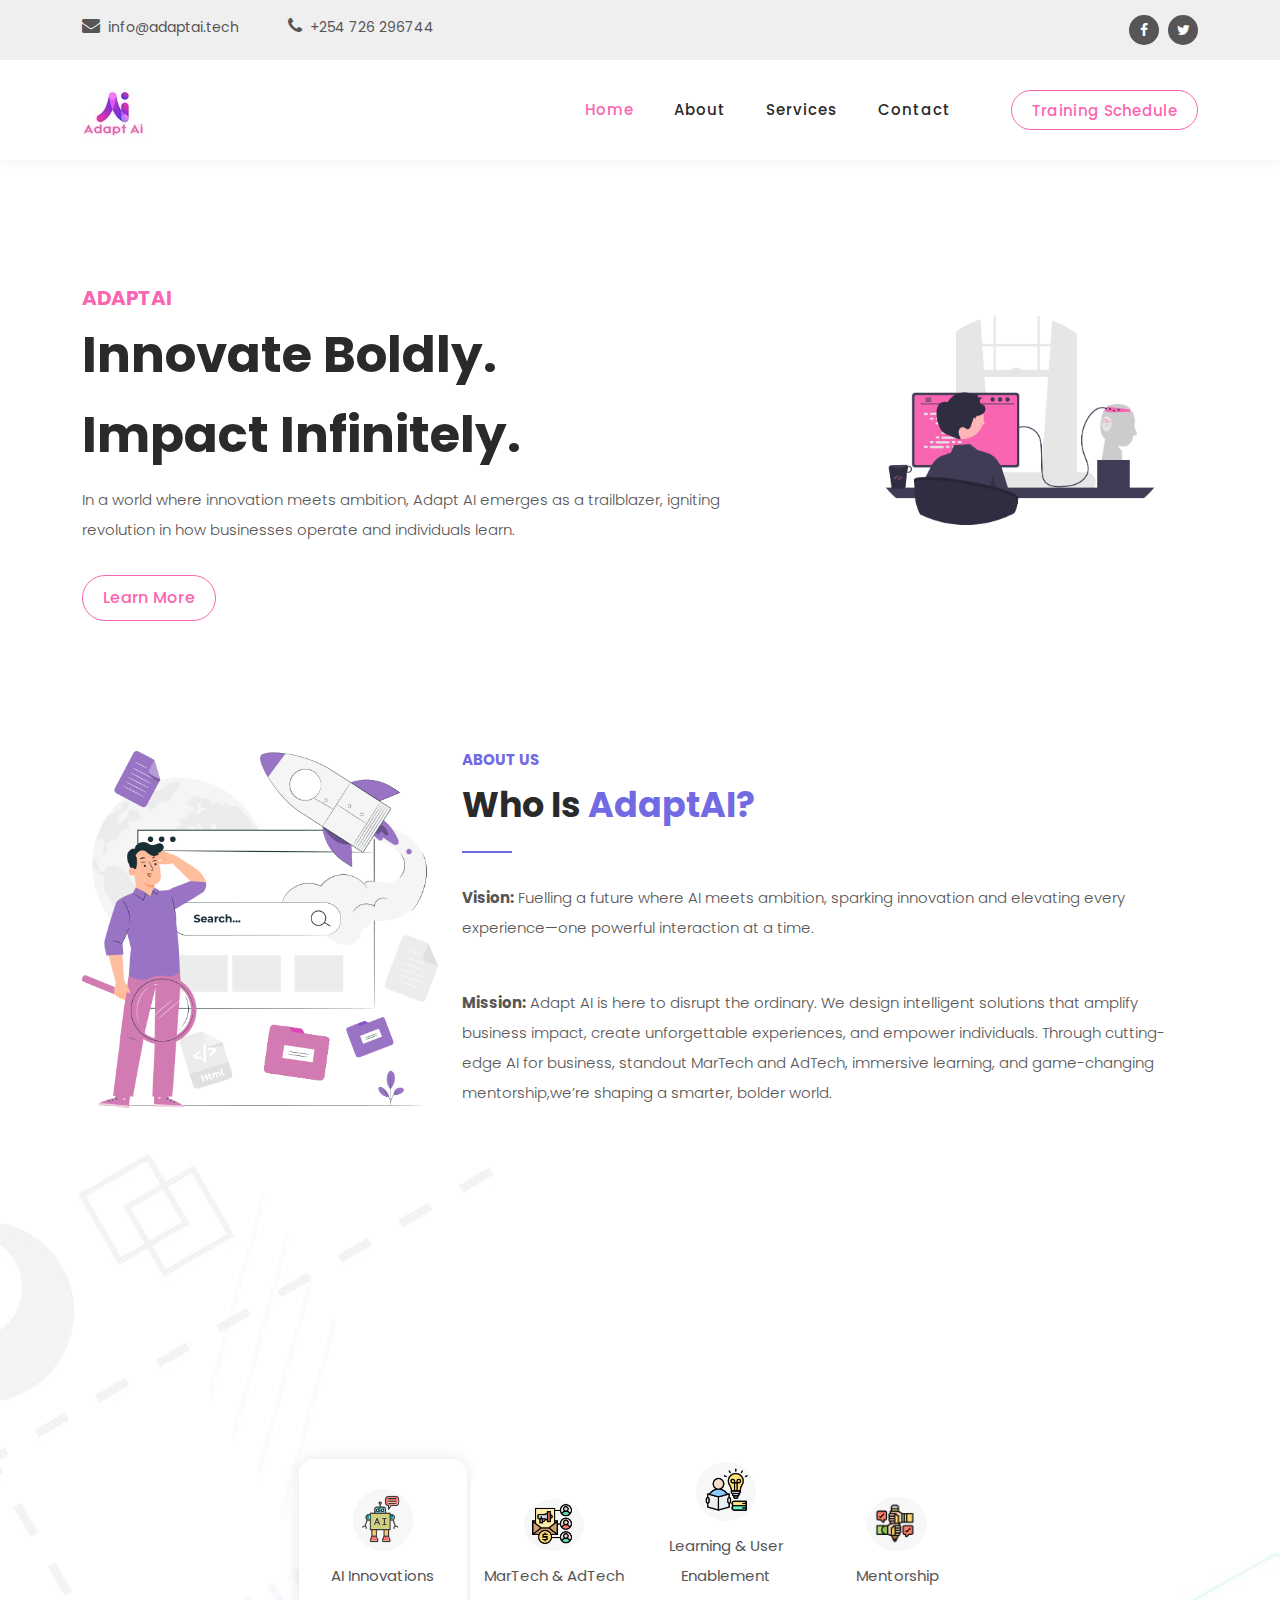
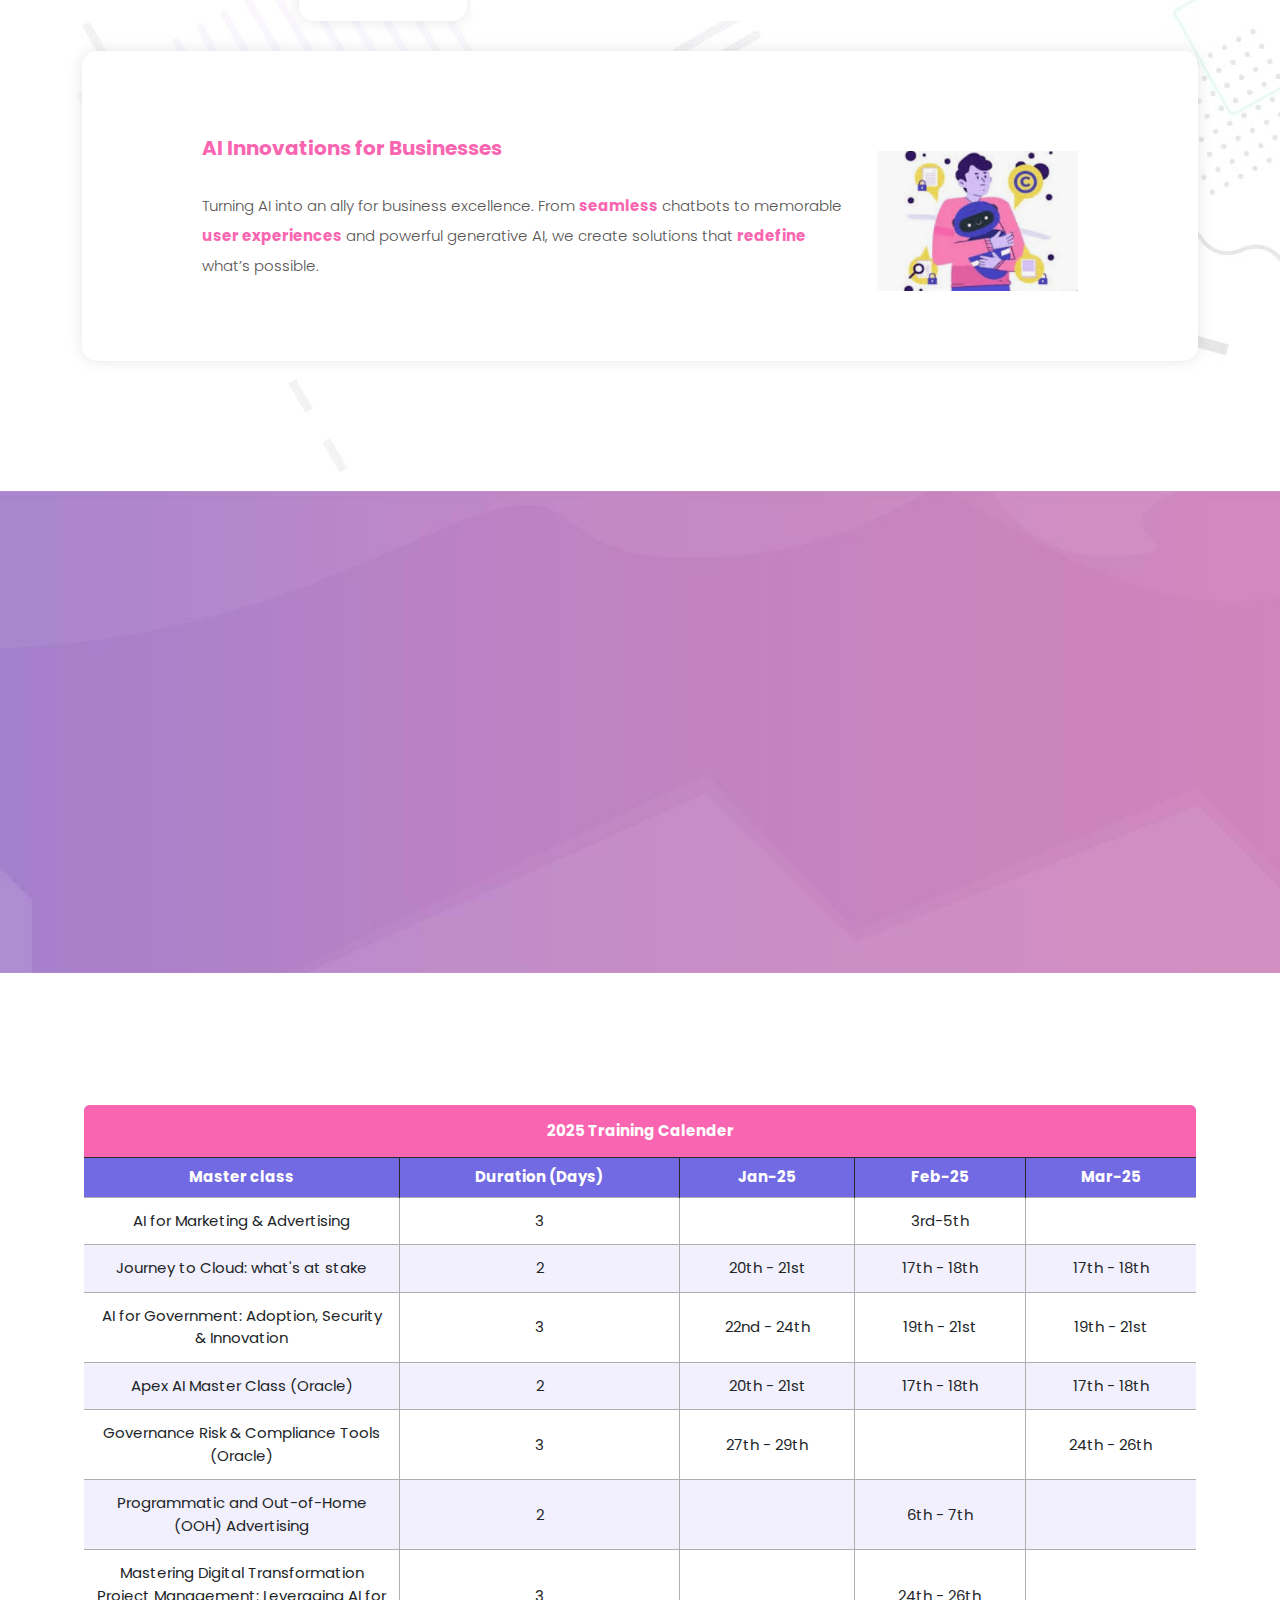
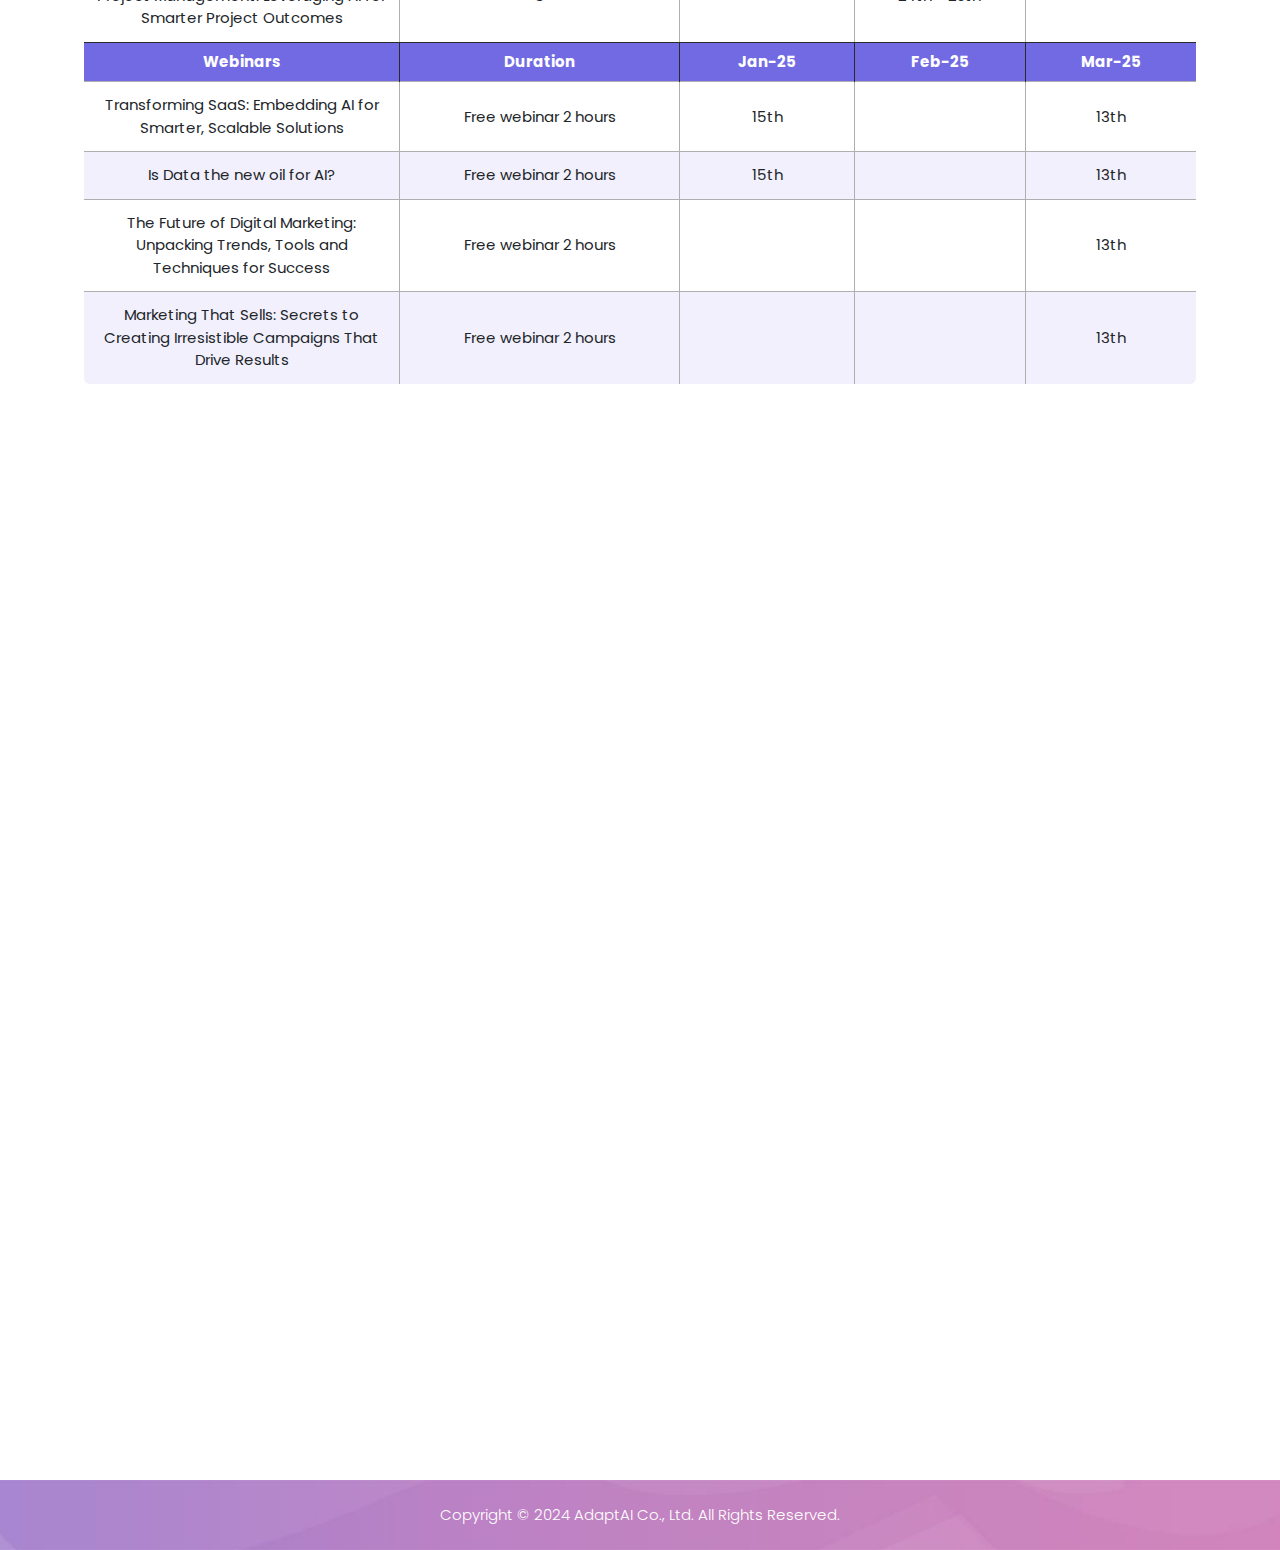
==== index.html @ 8a5c8657 "Update website elements" ====
<!DOCTYPE html>
<html lang="en">

  <head>

    <meta charset="UTF-8">
    <meta name="viewport" content="width=device-width, initial-scale=1, shrink-to-fit=no">
    <meta name="description" content="">
    <meta name="author" content="">
    <link rel="preconnect" href="https://fonts.googleapis.com">
    <link rel="preconnect" href="https://fonts.gstatic.com" crossorigin>
    <link href="https://fonts.googleapis.com/css2?family=Poppins:wght@100;200;300;400;500;600;700;800;900&display=swap" rel="stylesheet">

    <title>Adapt AI</title>

    <!-- Bootstrap core CSS -->
    <link href="vendor/bootstrap/css/bootstrap.min.css" rel="stylesheet">


    <!-- Additional CSS Files -->
    <link rel="stylesheet" href="assets/css/fontawesome.css">
    <link rel="stylesheet" href="assets/css/templatemo-digimedia-v1.css">
    <link rel="stylesheet" href="assets/css/animated.css">
    <link rel="stylesheet" href="assets/css/owl.css">
<!--

TemplateMo 568 DigiMedia

https://templatemo.com/tm-568-digimedia

-->
  </head>

<body>

  <!-- ***** Preloader Start ***** -->
  <div id="js-preloader" class="js-preloader">
    <div class="preloader-inner">
      <span class="dot"></span>
      <div class="dots">
        <span></span>
        <span></span>
        <span></span>
      </div>
    </div>
  </div>
  <!-- ***** Preloader End ***** -->

  <!-- Pre-header Starts -->
  <div class="pre-header">
    <div class="container">
      <div class="row">
        <div class="col-lg-8 col-sm-8 col-7">
          <ul class="info">
            <li><a href="#"><i class="fa fa-envelope"></i>info@adaptai.tech</a></li>
            <li><a href="#"><i class="fa fa-phone"></i>+254 726 296744</a></li>
          </ul>
        </div>
        <div class="col-lg-4 col-sm-4 col-5">
          <ul class="social-media">
            <li><a href="#"><i class="fa fa-facebook"></i></a></li>
            <li><a href="#"><i class="fa fa-twitter"></i></a></li>
          </ul>
        </div>
      </div>
    </div>
  </div>
  <!-- Pre-header End -->

  <!-- ***** Header Area Start ***** -->
  <header class="header-area header-sticky wow slideInDown" data-wow-duration="0.75s" data-wow-delay="0s">
    <div class="container">
      <div class="row">
        <div class="col-12">
          <nav class="main-nav">
            <!-- ***** Logo Start ***** -->
            <a href="index.html" class="logo">
              <img src="assets/images/AdaptAILogo.png" alt="" class="">
            </a>
            <!-- ***** Logo End ***** -->
            <!-- ***** Menu Start ***** -->
            <ul class="nav">
              <li class="scroll-to-section"><a href="#top" class="active">Home</a></li>
              <li class="scroll-to-section"><a href="#about">About</a></li>
              <li class="scroll-to-section"><a href="#services">Services</a></li>
              <li class="scroll-to-section"><a href="#contact">Contact</a></li> 
              <li class="scroll-to-section"><div class="border-first-button"><a href="#schedule">Training Schedule</a></div></li> 
            </ul>        
            <a class='menu-trigger'>
                <span>Menu</span>
            </a>
            <!-- ***** Menu End ***** -->
          </nav>
        </div>
      </div>
    </div>
  </header>
  <!-- ***** Header Area End ***** -->

  <div class="main-banner wow fadeIn" id="top" data-wow-duration="1s" data-wow-delay="0.5s">
    <div class="container">
      <div class="row">
        <div class="col-lg-12">
          <div class="row">
            <div class="col-lg-8 align-self-center">
              <div class="left-content show-up header-text wow fadeInLeft" data-wow-duration="1s" data-wow-delay="1s">
                <div class="row">
                  <div class="col-lg-12">
                    <h6>AdaptAI</h6>
                    <h2>Innovate Boldly.</h2>
                    <h2>Impact Infinitely.</h2>
                    <p class="">In a world where innovation meets ambition, Adapt AI emerges as a trailblazer, igniting revolution in how businesses operate and individuals learn.</p>
                  </div>
                  <div class="col-lg-12">
                    <div class="border-first-button scroll-to-section">
                      <a href="#about">Learn More</a>
                    </div>
                  </div>
                </div>
              </div>
            </div>
            <div class="col-lg-4">
              <div class="right-image wow fadeInRight" data-wow-duration="1s" data-wow-delay="0.5s">
                <img src="assets/images/undraw_Firmware_re_fgdy.png" alt="">
              </div>
            </div>
          </div>
        </div>
      </div>
    </div>
  </div>

  <div id="about" class="about section">
    <div class="container">
      <div class="row">
        <div class="col-lg-12">
          <div class="row">
            <div class="col-lg-4">
              <div class="about-left-image  wow fadeInLeft" data-wow-duration="1s" data-wow-delay="0.5s">
                <img src="assets/images/about-dec.png" alt="">
              </div>
            </div>
            <div class="col-lg-8 align-self-center  wow fadeInRight" data-wow-duration="1s" data-wow-delay="0.5s">
              <div class="about-right-content">
                <div class="section-heading">
                  <h6>About Us</h6>
                  <h4>Who is <em>AdaptAI?</em></h4>
                  <div class="line-dec"></div>
                </div>
                <p><span class="fw-bold">Vision:</span> Fuelling a future where AI meets ambition, sparking innovation and elevating every experience—one powerful interaction at a time.</p>
                <p><span class="fw-bold">Mission:</span> Adapt AI is here to disrupt the ordinary. We design intelligent solutions that amplify business
                  impact, create unforgettable experiences, and empower individuals. Through cutting-edge AI for
                  business, standout MarTech and AdTech, immersive learning, and game-changing mentorship,we’re shaping a smarter, bolder world.</p>
                  <!--
                  <div class="row">
                    <div class="col-lg-4 col-sm-4">
                      <div class="skill-item first-skill-item wow fadeIn" data-wow-duration="1s" data-wow-delay="0s">
                        <div class="progress" data-percentage="90">
                          <span class="progress-left">
                            <span class="progress-bar"></span>
                          </span>
                          <span class="progress-right">
                            <span class="progress-bar"></span>
                          </span>
                          <div class="progress-value">
                            <div>
                              90%<br>
                              <span>Coding</span>
                            </div>
                          </div>
                        </div>
                      </div>
                    </div>
                    <div class="col-lg-4 col-sm-4">
                      <div class="skill-item second-skill-item wow fadeIn" data-wow-duration="1s" data-wow-delay="0s">
                        <div class="progress" data-percentage="80">
                          <span class="progress-left">
                            <span class="progress-bar"></span>
                          </span>
                          <span class="progress-right">
                            <span class="progress-bar"></span>
                          </span>
                          <div class="progress-value">
                            <div>
                              80%<br>
                              <span>Photoshop</span>
                            </div>
                          </div>
                        </div>
                      </div>
                    </div>
                    <div class="col-lg-4 col-sm-4">
                      <div class="skill-item third-skill-item wow fadeIn" data-wow-duration="1s" data-wow-delay="0s">
                        <div class="progress" data-percentage="80">
                          <span class="progress-left">
                            <span class="progress-bar"></span>
                          </span>
                          <span class="progress-right">
                            <span class="progress-bar"></span>
                          </span>
                          <div class="progress-value">
                            <div>
                              80%<br>
                              <span>Animation</span>
                            </div>
                          </div>
                        </div>
                      </div>
                    </div>
                  </div> 
                  -->
              </div>
            </div>
          </div>
        </div>
      </div>
    </div>
  </div>

  <div id="services" class="services section">
    <div class="container">
      <div class="row">
        <div class="col-lg-12">
          <div class="section-heading  wow fadeInDown" data-wow-duration="1s" data-wow-delay="0.5s">
            <!--<h6>What we do</h6> -->
            <h4>What we <em>Do</em></h4>
            <div class="line-dec"></div>
          </div>
        </div>
        <div class="col-lg-12">
          <div class="naccs">
            <div class="grid">
              <div class="row">
                <div class="col-lg-12">
                  <div id="service-icons" class="menu">
                    <div class="first-thumb active">
                      <div class="thumb">
                        <span class="icon"><img src="assets/images/AI Icon.png" alt=""></span>
                        <p><b>AI Innovations</b></p>
                      </div>
                    </div>
                    <div>
                      <div class="thumb">                 
                        <span class="icon"><img src="assets/images/martech icon.png" alt=""></span>
                        <p><b>MarTech &amp; AdTech</b></p>
                      </div>
                    </div>
                    <div>
                      <div class="thumb">                 
                        <span class="icon"><img src="assets/images/learning icon.png" alt=""></span>
                        <p><b>Learning &amp; User Enablement</b></p>
                      </div>
                    </div>
                    <div>
                      <div class="thumb">                 
                        <span class="icon"><img src="assets/images/mentorship icon.png" alt=""></span>
                        <p><b>Mentorship</b></p>
                      </div>
                    </div>
                  </div>
                </div> 
                <div class="col-lg-12">
                  <ul class="nacc">
                    <li class="active">
                      <div>
                        <div class="thumb">
                          <div class="row">
                            <div class="col-lg-9 align-self-center">
                              <div class="left-text">
                                <h4>AI Innovations for Businesses</h4>
                                <p>Turning AI into an ally for business excellence. From <span class="keywords">seamless</span> chatbots to memorable
                                  <span class="keywords">user experiences</span> and powerful generative AI, we create solutions that <span class="keywords">redefine</span> what’s
                                  possible.</p>
                              </div>
                            </div>
                            <div class="col-lg-3 align-self-center">
                              <div class="right-image">
                                <img src="assets/images/AI.png" alt="">
                              </div>
                            </div>
                          </div>
                        </div>
                      </div>
                    </li>
                    <li>
                      <div>
                        <div class="thumb">
                          <div class="row">
                            <div class="col-lg-9 align-self-center">
                              <div class="left-text">
                                <h4>MarTech &amp; AdTech</h4>
                                <p>Drive engagement with tech-forward strategies that <span class="keywords">connect</span>, <span class="keywords">captivate</span>, and <span class="keywords">convert</span>.
                                  MarTech and AdTech solutions designed to make every dollar work harder and every
                                  impression last longer.</p>
                              </div>
                            </div>
                            <div class="col-lg-3 align-self-center">
                              <div class="right-image">
                                <img src="assets/images/martech.jpg" alt="">
                              </div>
                            </div>
                          </div>
                        </div>
                      </div>
                    </li>
                    <li>
                      <div>
                        <div class="thumb">
                          <div class="row">
                            <div class="col-lg-9 align-self-center">
                              <div class="left-text">
                                <h4>Learning &amp; User Enablement</h4>
                                <p>Where learning meets <span class="keywords">impact</span>. Through engaging simulations, <span class="keywords">interactive</span> gaming, and
                                  hands-on workshops, we turn knowledge into <span class="keywords">action</span> and learners into leaders.</p>
                              </div>
                            </div>
                            <div class="col-lg-3 align-self-center">
                              <div class="right-image">
                                <img src="assets/images/services-image-03.jpg" alt="">
                              </div>
                            </div>
                          </div>
                        </div>
                      </div>
                    </li>
                    <li>
                      <div>
                        <div class="thumb">
                          <div class="row">
                            <div class="col-lg-9 align-self-center">
                              <div class="left-text">
                                <h4>Mentorship</h4>
                                <p>Fueling the next generation of <span class="keywords">innovators</span> through mentorship. We open doors, offer
                                  guidance, and <span class="keywords">inspire</span> the minds that will shape the <span class="keywords">future</span>.</p>
                              </div>
                            </div>
                            <div class="col-lg-3 align-self-center">
                              <div class="right-image">
                                <img src="assets/images/mentorship.png" alt="">
                              </div>
                            </div>
                          </div>
                        </div>
                      </div>
                    </li>
                  </ul>
                </div>          
              </div>
            </div>
          </div>
        </div>
      </div>
    </div>
  </div>

  <div id="free-quote" class="free-quote">
    <div class="container">
      <div class="row">
        <div class="col-lg-4 offset-lg-4">
          <div class="section-heading  wow fadeIn" data-wow-duration="1s" data-wow-delay="0.3s">
            <h6>Get Your Quote</h6>
            <h4>Grow With Us Now</h4>
            <div class="line-dec"></div>
          </div>
        </div>
        <div class="col-lg-8 offset-lg-2  wow fadeIn" data-wow-duration="1s" data-wow-delay="0.8s">
          <form id="search" action="https://formsubmit.co/info@adaptai.tech" method="post">
            <div class="row">
              <div class="col-lg-8 col-sm-8">
                <fieldset>
                  <input type="address" name="address" class="email" placeholder="Email Address..." autocomplete="on" required>
                </fieldset>
              </div>
              <div class="col-lg-4 col-sm-4">
                <fieldset>
                  <button type="submit" class="main-button">Get Quote Now</button>
                </fieldset>
              </div>
              <div>
                <input type="hidden" name="subject" value="REQUESTING FOR QUOTE">
              </div>
            </div>
          </form>
        </div>
      </div>
    </div>
  </div>

  <div id="schedule" class="container table-responsive">
    <table class="table table-bordered training-calendar">
        <thead>
            <tr>
                <th colspan="6">2025 Training Calender</th>
            </tr>
            <tr>
                <th>Master class</th>
                <th>Duration (Days)</th>
                <th>Jan-25</th>
                <th>Feb-25</th>
                <th>Mar-25</th>
            </tr>
        </thead>
        <tbody>
            <tr>
                <td>AI for Marketing & Advertising</td>
                <td>3</td>
                <td></td>
                <td>3rd-5th</td>
                <td></td>
            </tr>
            <tr>
                <td>Journey to Cloud: what's at stake</td>
                <td>2</td>
                <td>20th - 21st</td>
                <td>17th - 18th</td>
                <td>17th - 18th</td>
            </tr>
            <tr>
                <td>AI for Government: Adoption, Security & Innovation</td>
                <td>3</td>
                <td>22nd - 24th</td>
                <td>19th - 21st</td>
                <td>19th - 21st</td>
            </tr>
            <tr>
                <td>Apex AI Master Class (Oracle)</td>
                <td>2</td>
                <td>20th - 21st</td>
                <td>17th - 18th</td>
                <td>17th - 18th</td>
            </tr>
            <tr>
                <td>Governance Risk & Compliance Tools (Oracle)</td>
                <td>3</td>
                <td>27th - 29th</td>
                <td></td>
                <td>24th - 26th</td>
            </tr>
            <tr>
                <td>Programmatic and Out-of-Home (OOH) Advertising</td>
                <td>2</td>
                <td></td>
                <td>6th - 7th</td>
                <td></td>
            </tr>
            <tr>
                <td>Mastering Digital Transformation Project Management: Leveraging AI for Smarter Project Outcomes</td>
                <td>3</td>
                <td></td>
                <td>24th - 26th</td>
                <td></td>
            </tr>
        </tbody>
        <thead>
          <tr></tr>
          <tr>
              <th>Webinars</th>
              <th>Duration</th>
              <th>Jan-25</th>
              <th>Feb-25</th>
              <th>Mar-25</th>
          </tr>
      </thead>
      <tbody>
        <tr>
          <td>Transforming SaaS: Embedding AI for Smarter, Scalable Solutions</td>
          <td>Free webinar 2 hours</td>
          <td>15th</td>
          <td></td>
          <td>13th</td>
        </tr>
        <tr>
          <td>Is Data the new oil for AI?</td>
          <td>Free webinar 2 hours</td>
          <td>15th</td>
          <td></td>
          <td>13th</td>
        </tr>
        <tr>
          <td>The Future of Digital Marketing: Unpacking Trends, Tools and Techniques for Success</td>
          <td>Free webinar 2 hours</td>
          <td></td>
          <td></td>
          <td>13th</td>
        </tr>
        <tr>
          <td>Marketing That Sells: Secrets to Creating Irresistible Campaigns That Drive Results</td>
          <td>Free webinar 2 hours</td>
          <td></td>
          <td></td>
          <td>13th</td>
        </tr>
      </tbody>
    </table>
  </div>

  <!--
  <div id="portfolio" class="our-portfolio section">
    <div class="container">
      <div class="row">
        <div class="col-lg-5">
          <div class="section-heading wow fadeInLeft" data-wow-duration="1s" data-wow-delay="0.3s">
            <h6>Our Portofolio</h6>
            <h4>See Our Recent <em>Projects</em></h4>
            <div class="line-dec"></div>
          </div>
        </div>
      </div>
    </div>
    <div class="container-fluid wow fadeIn" data-wow-duration="1s" data-wow-delay="0.7s">
      <div class="row">
        <div class="col-lg-12">
          <div class="loop owl-carousel">
            <div class="item">
              <a href="#">
                <div class="portfolio-item">
                <div class="thumb">
                  <img src="assets/images/portfolio-01.jpg" alt="">
                </div>
                <div class="down-content">
                  <h4>Website Builder</h4>
                  <span>Marketing</span>
                </div>
              </div>
              </a>  
            </div>
            <div class="item">
              <a href="#">
                <div class="portfolio-item">
                <div class="thumb">
                  <img src="assets/images/portfolio-01.jpg" alt="">
                </div>
                <div class="down-content">
                  <h4>Website Builder</h4>
                  <span>Marketing</span>
                </div>
              </div>
              </a>  
            </div>
            <div class="item">
              <a href="#">
                <div class="portfolio-item">
                <div class="thumb">
                  <img src="assets/images/portfolio-02.jpg" alt="">
                </div>
                <div class="down-content">
                  <h4>Website Builder</h4>
                  <span>Marketing</span>
                </div>
              </div>
              </a>  
            </div>
            <div class="item">
              <a href="#">
                <div class="portfolio-item">
                <div class="thumb">
                  <img src="assets/images/portfolio-03.jpg" alt="">
                </div>
                <div class="down-content">
                  <h4>Website Builder</h4>
                  <span>Marketing</span>
                </div>
              </div>
              </a>  
            </div>
            <div class="item">
              <a href="#">
                <div class="portfolio-item">
                <div class="thumb">
                  <img src="assets/images/portfolio-04.jpg" alt="">
                </div>
                <div class="down-content">
                  <h4>Website Builder</h4>
                  <span>Marketing</span>
                </div>
              </div>
              </a>  
            </div>
          </div>
        </div>
      </div>
    </div>
  </div>
  -->
  <!--
  <div id="blog" class="blog">
    <div class="container">
      <div class="row">
        <div class="col-lg-4 offset-lg-4  wow fadeInDown" data-wow-duration="1s" data-wow-delay="0.3s">
          <div class="section-heading">
            <h6>Recent News</h6>
            <h4>Check Our Blog <em>Posts</em></h4>
            <div class="line-dec"></div>
          </div>
        </div>
        <div class="col-lg-6 show-up wow fadeInUp" data-wow-duration="1s" data-wow-delay="0.3s">
          <div class="blog-post">
            <div class="thumb">
              <a href="#"><img src="assets/images/blog-post-01.jpg" alt=""></a>
            </div>
            <div class="down-content">
              <span class="category">SEO Analysis</span>
              <span class="date">03 August 2021</span>
              <a href="#"><h4>Lorem Ipsum Dolor Sit Amet, Consectetur Adelore
                Eiusmod Tempor Incididunt</h4></a>
              <p>Lorem ipsum dolor sit amet, consectetur adipiscing elit, sed doers itii eiumod deis tempor incididunt ut labore.</p>
              <span class="author"><img src="assets/images/author-post.jpg" alt="">By: Andrea Mentuzi</span>
              <div class="border-first-button"><a href="#">Discover More</a></div>
            </div>
          </div>
        </div>
        <div class="col-lg-6 wow fadeInUp" data-wow-duration="1s" data-wow-delay="0.3s">
          <div class="blog-posts">
            <div class="row">
              <div class="col-lg-12">
                <div class="post-item">
                  <div class="thumb">
                    <a href="#"><img src="assets/images/blog-post-02.jpg" alt=""></a>
                  </div>
                  <div class="right-content">
                    <span class="category">SEO Analysis</span>
                    <span class="date">24 September 2021</span>
                    <a href="#"><h4>Lorem Ipsum Dolor Sit Amei Eiusmod Tempor</h4></a>
                    <p>Lorem ipsum dolor sit amet, cocteturi adipiscing eliterski.</p>
                  </div>
                </div>
              </div>
              <div class="col-lg-12">
                <div class="post-item">
                  <div class="thumb">
                    <a href="#"><img src="assets/images/blog-post-03.jpg" alt=""></a>
                  </div>
                  <div class="right-content">
                    <span class="category">SEO Analysis</span>
                    <span class="date">24 September 2021</span>
                    <a href="#"><h4>Lorem Ipsum Dolor Sit Amei Eiusmod Tempor</h4></a>
                    <p>Lorem ipsum dolor sit amet, cocteturi adipiscing eliterski.</p>
                  </div>
                </div>
              </div>
              <div class="col-lg-12">
                <div class="post-item last-post-item">
                  <div class="thumb">
                    <a href="#"><img src="assets/images/blog-post-04.jpg" alt=""></a>
                  </div>
                  <div class="right-content">
                    <span class="category">SEO Analysis</span>
                    <span class="date">24 September 2021</span>
                    <a href="#"><h4>Lorem Ipsum Dolor Sit Amei Eiusmod Tempor</h4></a>
                    <p>Lorem ipsum dolor sit amet, cocteturi adipiscing eliterski.</p>
                  </div>
                </div>
              </div>
            </div>
          </div>
        </div>
      </div>
    </div>
  </div>
  -->  

  <div id="contact" class="contact-us section">
    <div class="container">
      <div class="row">
        <div class="col-lg-6 offset-lg-3">
          <div class="section-heading wow fadeIn" data-wow-duration="1s" data-wow-delay="0.5s">
            <h6>Contact Us</h6>
            <h4>Get In Touch With Us <em>Now</em></h4>
            <div class="line-dec"></div>
          </div>
        </div>
        <div class="col-lg-12 wow fadeInUp" data-wow-duration="0.5s" data-wow-delay="0.25s">
          <form id="contact" action="https://formsubmit.co/info@adaptai.tech" method="post">
            <div class="row">
              <div class="col-lg-12">
                <div class="contact-dec">
                  <img src="assets/images/contact-dec.png" alt="">
                </div>
              </div>
              <div class="col-lg-12">
                <div class="fill-form">
                  <div class="row">
                    <div class="col-lg-4">
                      <div class="info-post">
                        <div class="icon">
                          <img src="assets/images/phone-icon.png" alt="">
                          <a href="#">+254 726 296744</a>
                        </div>
                      </div>
                    </div>
                    <div class="col-lg-4">
                      <div class="info-post">
                        <div class="icon">
                          <img src="assets/images/email-icon.png" alt="">
                          <a href="#">info@adaptai.tech</a>
                        </div>
                      </div>
                    </div>
                    <div class="col-lg-4">
                      <div class="info-post">
                        <div class="icon">
                          <img src="assets/images/location-icon.png" alt="">
                          <a href="#">Nairobi</a>
                        </div>
                      </div>
                    </div>
                    <div class="col-lg-6">
                      <fieldset>
                        <input type="name" name="name" id="name" placeholder="Name" autocomplete="on" required>
                      </fieldset>
                      <fieldset>
                        <input type="text" name="email" id="email" pattern="[^ @]*@[^ @]*" placeholder="Your Email" required="">
                      </fieldset>
                      <fieldset>
                        <input type="subject" name="subject" id="subject" placeholder="Subject" autocomplete="on">
                      </fieldset>
                    </div>
                    <div class="col-lg-6">
                      <fieldset>
                        <textarea name="message" type="text" class="form-control" id="message" placeholder="Message" required=""></textarea>  
                      </fieldset>
                    </div>
                    <div class="col-lg-12">
                      <fieldset>
                        <button type="submit" id="form-submit" class="main-button ">Send Message Now</button>
                      </fieldset>
                    </div>
                  </div>
                </div>
              </div>
            </div>
          </form>
        </div>
      </div>
    </div>
  </div>

  <footer>
    <div class="container">
      <div class="row">
        <div class="col-lg-12">
          <p>Copyright © 2024 AdaptAI Co., Ltd. All Rights Reserved. 
        </div>
      </div>
    </div>
  </footer>


  <!-- Scripts -->
  <script src="vendor/jquery/jquery.min.js"></script>
  <script src="vendor/bootstrap/js/bootstrap.bundle.min.js"></script>
  <script src="assets/js/owl-carousel.js"></script>
  <script src="assets/js/animation.js"></script>
  <script src="assets/js/imagesloaded.js"></script>
  <script src="assets/js/custom.js"></script>

</body>
</html>
---- assets/css/templatemo-digimedia-v1.css ----
/*

TemplateMo 568 DigiMedia

https://templatemo.com/tm-568-digimedia

*/

/* ---------------------------------------------
Table of contents
------------------------------------------------
01. font & reset css
02. reset
03. global styles
04. header
05. banner
06. features
07. testimonials
08. contact
09. footer
10. preloader
11. search
12. portfolio

--------------------------------------------- */
/* 
---------------------------------------------
font & reset css
--------------------------------------------- 
*/
/* 
---------------------------------------------
reset
--------------------------------------------- 
*/
html, body, div, span, applet, object, iframe, h1, h2, h3, h4, h5, h6, p, blockquote, div
pre, a, abbr, acronym, address, big, cite, code, del, dfn, em, font, img, ins, kbd, q,
s, samp, small, strike, strong, sub, sup, tt, var, b, u, i, center, dl, dt, dd, ol, ul, li,
figure, header, nav, section, article, aside, footer, figcaption {
  margin: 0;
  padding: 0;
  border: 0;
  outline: 0;
}

/* clear fix */
.grid:after {
  content: '';
  display: block;
  clear: both;
}

/* ---- .grid-item ---- */

.grid-sizer,
.grid-item {
  width: 50%;
}

.grid-item {
  float: left;
}

.grid-item img {
  display: block;
  max-width: 100%;
}

.clearfix:after {
  content: ".";
  display: block;
  clear: both;
  visibility: hidden;
  line-height: 0;
  height: 0;
}

.clearfix {
  display: inline-block;
}

html[xmlns] .clearfix {
  display: block;
}

* html .clearfix {
  height: 1%;
}

ul, li {
  padding: 0;
  margin: 0;
  list-style: none;
}

header, nav, section, article, aside, footer, hgroup {
  display: block;
}

* {
  box-sizing: border-box;
}

html, body {
  font-family: 'Poppins', sans-serif;
  font-weight: 400;
  background-color: #fff;
  -ms-text-size-adjust: 100%;
  -webkit-font-smoothing: antialiased;
  -moz-osx-font-smoothing: grayscale;
}

a {
  text-decoration: none !important;
}

h1, h2, h3, h4, h5, h6 {
  margin-top: 0px;
  margin-bottom: 0px;
}

ul {
  margin-bottom: 0px;
}

p {
  font-size: 15px;
  line-height: 30px;
  font-weight: 300;
  color: #575555;
}

img {
  width: 100%;
  overflow: hidden;
}

/* 
---------------------------------------------
global styles
--------------------------------------------- 
*/
html,
body {
  background: #fff;
  font-family: 'Poppins', sans-serif;
}

::selection {
  background: #fa65b1;
  color: #fff !important;
}

::-moz-selection {
  background: #fa65b1;
  color: #fff !important;
}

@media (max-width: 991px) {
  html, body {
    overflow-x: hidden;
  }
  .mobile-top-fix {
    margin-top: 30px;
    margin-bottom: 0px;
  }
  .mobile-bottom-fix {
    margin-bottom: 30px;
  }
  .mobile-bottom-fix-big {
    margin-bottom: 60px;
  }
}

.page-section {
  margin-top: 120px;
}

.section-heading {
  position: relative;
  z-index: 2;
}

.section-heading h6 {
  font-size: 15px;
  font-weight: 700;
  color: #726ae3;
  text-transform: uppercase;
  margin-bottom: 15px;
}

.section-heading h4 {
  color: #2a2a2a;
  font-size: 35px;
  font-weight: 700;
  text-transform: capitalize;
  margin-bottom: 25px;
}

.section-heading h4 em {
  font-style: normal;
  color: #726ae3;
}

.section-heading .line-dec {
  width: 50px;
  height: 2px;
  background-color: #726ae3;
}

.border-first-button a {
  display: inline-block !important;
  padding: 10px 20px !important;
  color: #fa65b1 !important;
  border: 1px solid #fa65b1 !important;
  border-radius: 23px;
  font-weight: 500 !important;
  letter-spacing: 0.3px !important;
  transition: all .5s;
}

.border-first-button a:hover {
  background-color: #fa65b1;
  color: #fff !important;
}


/* 
---------------------------------------------
intro
--------------------------------------------- 
*/


.intro-banner {
  text-align: center;
  padding-top: 200px;margin-bottom: 100px;
  position: relative;
}

.intro-banner:after {
  content: '';
  background-image: url(../images/slider-left-dec.jpg);
  background-repeat: no-repeat;
  position: absolute;
  left: 0;
  top: 0px;
  width: 262px;
  height: 625px;
  z-index: 1;
}
/*
.intro-banner:before {
  content: '';
  background-image: url(../images/slider-right-dec.jpg);
  background-repeat: no-repeat;
  position: absolute;
  right: 0;
  top: 0px;
  width: 1159px;
  height: 797px;
  z-index: 2;
}
*/

.intro-banner img {
  max-width: 152px;
  margin-bottom: 30px;
}

.intro-banner h1 {
  font-size: 36px;
  font-weight: 600;
  text-transform: uppercase;
  margin-bottom: 30px;
  position: relative; 
  z-index: 2;
}

.intro-banner h4 {
  font-size: 20px;
  text-transform: capitalize;
  font-weight: 400;
  margin-bottom: 20px;
  position: relative; 
  z-index: 2;
}

.intro-banner a {
  display: inline-block !important;
  padding: 10px 20px !important;
  color: #fa65b1 !important;
  border: 1px solid #fa65b1 !important;
  border-radius: 23px;
  font-weight: 500 !important;
  letter-spacing: 0.3px !important;
  transition: all .5s;
  position: relative; 
  z-index: 2;
}

.intro-banner a:hover {
  background-color: #fa65b1;
  color: #fff !important;
}

.demos {
  padding-top: 60px;
}

.demo-item {
  position: relative;
  z-index: 2;
}

.demos img {
  transition: all .5s;
  border-radius: 23px;
}

.demos img:hover {
  opacity: 1;
  box-shadow: 0px 0px 15px rgba(0,0,0,0.25);
}

.demos h4 {
  text-align: center;
  font-size: 20px;
  margin-top: 30px;
  font-weight: 700;
  text-transform: uppercase;
}


/* 
---------------------------------------------
header
--------------------------------------------- 
*/

.pre-header {
  background-color: #efefef;
  height: 60px;
  padding: 15px 0px;
}

.pre-header ul li {
  display: inline-block;
}

.pre-header ul.info li {
  margin-right: 45px;
}

.pre-header ul.info li a {
  color: #575555;
  font-size: 14px;
  transition: all .3s;
}

.pre-header ul.info li a:hover {
  color: #fa65b1;
}

.pre-header ul.info li a i {
  font-size: 18px;
  margin-right: 8px;
}

.pre-header ul.social-media {
  text-align: right;
}

.pre-header ul.social-media li {
  margin-left: 5px;
}

.pre-header ul.social-media li a {
  background-color: #575555;
  color: #fff;
  display: inline-block;
  width: 30px;
  height: 30px;
  line-height: 30px;
  text-align: center;
  border-radius: 50%;
  font-size: 14px;
  transition: all .3s;
}

.pre-header ul.social-media li a:hover {
  background-color: #fa65b1;
}

.background-header {
  background-color: #fff!important;
  height: 80px!important;
  position: fixed!important;
  top: 0px;
  left: 0px;
  right: 0px;
  box-shadow: 0px 5px 8px rgba(0,0,0,0.03);
}

.background-header .logo,
.background-header .main-nav .nav li a {
  color: #fff;
}

.background-header .main-nav .nav li:hover a {
  color: #fa65b1;
}

.background-header .nav li a.active {
  position: relative;
  color: #fff;
}

.background-header .nav li a.active:after {
  position: absolute;
  width: 100%;
  height: 1px;
  background-color: #fa65b1;
  content: '';
  left: 50%;
  bottom: -20px;
  transform: translateX(-50%);
}

.background-header .nav li:last-child a.active:after {
  background-color: transparent;
}

.header-area {
  background-color: #fff;
  box-shadow: 0px 5px 8px rgba(0,0,0,0.03);
  position: absolute;
  left: 0px;
  right: 0px;
  z-index: 100;
  height: 100px;
  -webkit-transition: all .5s ease 0s;
  -moz-transition: all .5s ease 0s;
  -o-transition: all .5s ease 0s;
  transition: all .5s ease 0s;
}

.header-area .main-nav {
  min-height: 80px;
  background: transparent;
}

.header-area .main-nav .logo {
  float: left;
  -webkit-transition: all 0.3s ease 0s;
  -moz-transition: all 0.3s ease 0s;
  -o-transition: all 0.3s ease 0s;
  transition: all 0.3s ease 0s;
}

.header-area .main-nav .logo {
    line-height: 100px;
    float: left;
    -webkit-transition: all 0.3s ease 0s;
    -moz-transition: all 0.3s ease 0s;
    -o-transition: all 0.3s ease 0s;
    transition: all 0.3s ease 0s;
}

.background-header .main-nav .logo {
  line-height: 80px;
}

.background-header .main-nav .nav {
  margin-top: 20px !important;
}

.header-area .main-nav .nav {
  float: right;
  margin-top: 30px;
  margin-right: 0px;
  background-color: transparent;
  -webkit-transition: all 0.3s ease 0s;
  -moz-transition: all 0.3s ease 0s;
  -o-transition: all 0.3s ease 0s;
  transition: all 0.3s ease 0s;
  position: relative;
  z-index: 999;
}

.header-area .main-nav .nav li {
  padding-left: 20px;
  padding-right: 20px;
}

.header-area .main-nav .nav li:last-child {
  padding-right: 0px;
  padding-left: 40px;
}

.header-area .main-nav .nav li:last-child a ,
.background-header .main-nav .nav li:last-child a {
  padding: 0px 20px !important;
  font-weight: 400;
}

.header-area .main-nav .nav li:last-child a:hover ,
.background-header .main-nav .nav li:last-child a:hover {
  color: #fff !important;
}

.header-area .main-nav .nav li a {
  display: block;
  font-weight: 500;
  font-size: 15px;
  color: #2a2a2a;
  text-transform: capitalize;
  -webkit-transition: all 0.3s ease 0s;
  -moz-transition: all 0.3s ease 0s;
  -o-transition: all 0.3s ease 0s;
  transition: all 0.3s ease 0s;
  height: 40px;
  line-height: 40px;
  border: transparent;
  letter-spacing: 1px;
}

.header-area .main-nav .nav li:hover a,
.header-area .main-nav .nav li a.active {
  color: #fa65b1!important;
}

.background-header .main-nav .nav li:hover a,
.background-header .main-nav .nav li a.active {
  color: #fa65b1!important;
  opacity: 1;
}

.header-area .main-nav .nav li.submenu {
  position: relative;
  padding-right: 30px;
}

.header-area .main-nav .nav li.submenu:after {
  font-family: FontAwesome;
  content: "\f107";
  font-size: 12px;
  color: #2a2a2a;
  position: absolute;
  right: 18px;
  top: 12px;
}

.background-header .main-nav .nav li.submenu:after {
  color: #2a2a2a;
}

.header-area .main-nav .nav li.submenu ul {
  position: absolute;
  width: 200px;
  box-shadow: 0 2px 28px 0 rgba(0, 0, 0, 0.06);
  overflow: hidden;
  top: 50px;
  opacity: 0;
  transform: translateY(+2em);
  visibility: hidden;
  z-index: -1;
  transition: all 0.3s ease-in-out 0s, visibility 0s linear 0.3s, z-index 0s linear 0.01s;
}

.header-area .main-nav .nav li.submenu ul li {
  margin-left: 0px;
  padding-left: 0px;
  padding-right: 0px;
}

.header-area .main-nav .nav li.submenu ul li a {
  opacity: 1;
  display: block;
  background: #f7f7f7;
  color: #2a2a2a!important;
  padding-left: 20px;
  height: 40px;
  line-height: 40px;
  -webkit-transition: all 0.3s ease 0s;
  -moz-transition: all 0.3s ease 0s;
  -o-transition: all 0.3s ease 0s;
  transition: all 0.3s ease 0s;
  position: relative;
  font-size: 13px;
  font-weight: 400;
  border-bottom: 1px solid #eee;
}

.header-area .main-nav .nav li.submenu ul li a:hover {
  background: #fff;
  color: #fa65b1!important;
  padding-left: 25px;
}

.header-area .main-nav .nav li.submenu ul li a:hover:before {
  width: 3px;
}

.header-area .main-nav .nav li.submenu:hover ul {
  visibility: visible;
  opacity: 1;
  z-index: 1;
  transform: translateY(0%);
  transition-delay: 0s, 0s, 0.3s;
}

.header-area .main-nav .menu-trigger {
  cursor: pointer;
  display: block;
  position: absolute;
  top: 33px;
  width: 32px;
  height: 40px;
  text-indent: -9999em;
  z-index: 99;
  right: 40px;
  display: none;
}

.background-header .main-nav .menu-trigger {
  top: 23px;
}

.header-area .main-nav .menu-trigger span,
.header-area .main-nav .menu-trigger span:before,
.header-area .main-nav .menu-trigger span:after {
  -moz-transition: all 0.4s;
  -o-transition: all 0.4s;
  -webkit-transition: all 0.4s;
  transition: all 0.4s;
  background-color: #2a2a2a;
  display: block;
  position: absolute;
  width: 30px;
  height: 2px;
  left: 0;
}

.background-header .main-nav .menu-trigger span,
.background-header .main-nav .menu-trigger span:before,
.background-header .main-nav .menu-trigger span:after {
  background-color: #2a2a2a;
}

.header-area .main-nav .menu-trigger span:before,
.header-area .main-nav .menu-trigger span:after {
  -moz-transition: all 0.4s;
  -o-transition: all 0.4s;
  -webkit-transition: all 0.4s;
  transition: all 0.4s;
  background-color: #2a2a2a;
  display: block;
  position: absolute;
  width: 30px;
  height: 2px;
  left: 0;
  width: 75%;
}

.background-header .main-nav .menu-trigger span:before,
.background-header .main-nav .menu-trigger span:after {
  background-color: #2a2a2a;
}

.header-area .main-nav .menu-trigger span:before,
.header-area .main-nav .menu-trigger span:after {
  content: "";
}

.header-area .main-nav .menu-trigger span {
  top: 16px;
}

.header-area .main-nav .menu-trigger span:before {
  -moz-transform-origin: 33% 100%;
  -ms-transform-origin: 33% 100%;
  -webkit-transform-origin: 33% 100%;
  transform-origin: 33% 100%;
  top: -10px;
  z-index: 10;
}

.header-area .main-nav .menu-trigger span:after {
  -moz-transform-origin: 33% 0;
  -ms-transform-origin: 33% 0;
  -webkit-transform-origin: 33% 0;
  transform-origin: 33% 0;
  top: 10px;
}

.header-area .main-nav .menu-trigger.active span,
.header-area .main-nav .menu-trigger.active span:before,
.header-area .main-nav .menu-trigger.active span:after {
  background-color: transparent;
  width: 100%;
}

.header-area .main-nav .menu-trigger.active span:before {
  -moz-transform: translateY(6px) translateX(1px) rotate(45deg);
  -ms-transform: translateY(6px) translateX(1px) rotate(45deg);
  -webkit-transform: translateY(6px) translateX(1px) rotate(45deg);
  transform: translateY(6px) translateX(1px) rotate(45deg);
  background-color: #2a2a2a;
}

.background-header .main-nav .menu-trigger.active span:before {
  background-color: #2a2a2a;
}

.header-area .main-nav .menu-trigger.active span:after {
  -moz-transform: translateY(-6px) translateX(1px) rotate(-45deg);
  -ms-transform: translateY(-6px) translateX(1px) rotate(-45deg);
  -webkit-transform: translateY(-6px) translateX(1px) rotate(-45deg);
  transform: translateY(-6px) translateX(1px) rotate(-45deg);
  background-color: #2a2a2a;
}

.background-header .main-nav .menu-trigger.active span:after {
  background-color: #2a2a2a;
}

.header-area.header-sticky {
  min-height: 80px;
}

.header-area .nav {
  margin-top: 30px;
}

.header-area.header-sticky .nav li a.active {
  color: #fa65b1;
}

.training-calendar {
  border: 2px solid #2a2a2a;
  border-radius: 8px;
  overflow: hidden;
  margin-top: 130px;
}

.training-calendar thead {
  background-color: #726ae3;
  color: white;
}

.training-calendar thead tr:first-child th {
  background-color: #fa65b1;
  color: white;
  text-align: center;
  font-size: 15px;
  padding: 15px;
}

.training-calendar thead tr:nth-child(2) th {
  text-align: center;
  font-size: 15px;
  vertical-align: middle;
  background-color: #726ae3;
  color: white;
}

.training-calendar tbody td {
  text-align: center;
  font-size: 15px;
  vertical-align: middle;
  word-wrap: break-word;
  max-width: 200px;
  padding: 12px;
  border: 1px solid #afafaf;
}

.training-calendar tbody tr:nth-child(even) {
  background-color: rgba(114, 106, 227, 0.1);
}

.training-calendar tbody tr:hover {
  background-color: rgba(114, 106, 227, 0.2);
}

.logo img {
  max-width: 100%;
  height: auto;
  object-fit: contain;
}

@media (max-width: 768px) {
  .training-calendar {
      font-size: 0.7rem;
  }
}

@media (max-width: 1200px) {
  .header-area .main-nav .nav li {
    padding-left: 12px;
    padding-right: 12px;
  }
  .header-area .main-nav:before {
    display: none;
  }
}

@media (max-width: 992px) {
  .header-area .main-nav .nav li:last-child  ,
  .background-header .main-nav .nav li:last-child {
    display: none;
  }
  .header-area .main-nav .nav li:nth-child(6),
  .background-header .main-nav .nav li:nth-child(6) {
    padding-right: 0px;
  }
  .background-header .nav li a.active:after {
    display: none;
  }
}

@media (max-width: 767px) {
  .pre-header ul.info li:last-child {
    display: none;
  }
  .background-header .main-nav .nav {
    margin-top: 80px !important;
  }
  .header-area .main-nav .logo {
    color: #1e1e1e;
  }
  .header-area.header-sticky .nav li a:hover,
  .header-area.header-sticky .nav li a.active {
    color: #fa65b1!important;
    opacity: 1;
  }
  .header-area.header-sticky .nav li.search-icon a {
    width: 100%;
  }
  .header-area {
    background-color: #fff;
    padding: 0px 15px;
    height: 100px;
    box-shadow: none;
    text-align: center;
    box-shadow: 0px 5px 8px rgba(0,0,0,0.03);
  }
  .header-area .container {
    padding: 0px;
  }
  .header-area .logo {
    margin-left: 30px;
  }
  .header-area .menu-trigger {
    display: block !important;
  }
  .header-area .main-nav {
    overflow: hidden;
  }
  .header-area .main-nav .nav {
    float: none;
    width: 100%;
    display: none;
    -webkit-transition: all 0s ease 0s;
    -moz-transition: all 0s ease 0s;
    -o-transition: all 0s ease 0s;
    transition: all 0s ease 0s;
    margin-left: 0px;
  }
  .background-header .nav {
    margin-top: 80px;
  }
  .header-area .main-nav .nav li:first-child {
    border-top: 1px solid #eee;
  }
  .header-area.header-sticky .nav {
    margin-top: 100px;
  }
  .header-area .main-nav .nav li {
    width: 100%;
    background: #fff;
    border-bottom: 1px solid #e7e7e7;
    padding-left: 0px !important;
    padding-right: 0px !important;
  }
  .header-area .main-nav .nav li a {
    height: 50px !important;
    line-height: 50px !important;
    padding: 0px !important;
    border: none !important;
    background: #f7f7f7 !important;
    color: #191a20 !important;
  }
  .header-area .main-nav .nav li a:hover {
    background: #eee !important;
    color: #fa65b1!important;
  }
  .header-area .main-nav .nav li.submenu ul {
    position: relative;
    visibility: inherit;
    opacity: 1;
    z-index: 1;
    transform: translateY(0%);
    transition-delay: 0s, 0s, 0.3s;
    top: 0px;
    width: 100%;
    box-shadow: none;
    height: 0px;
  }
  .header-area .main-nav .nav li.submenu ul li a {
    font-size: 12px;
    font-weight: 400;
  }
  .header-area .main-nav .nav li.submenu ul li a:hover:before {
    width: 0px;
  }
  .header-area .main-nav .nav li.submenu ul.active {
    height: auto !important;
  }
  .header-area .main-nav .nav li.submenu:after {
    color: #3B566E;
    right: 25px;
    font-size: 14px;
    top: 15px;
  }
  .header-area .main-nav .nav li.submenu:hover ul, .header-area .main-nav .nav li.submenu:focus ul {
    height: 0px;
  }
}

@media (min-width: 767px) {
  .header-area .main-nav .nav {
    display: flex !important;
  }
}

/* 
---------------------------------------------
preloader
--------------------------------------------- 
*/

.js-preloader {
    position: fixed;
    top: 0;
    left: 0;
    right: 0;
    bottom: 0;
    background-color: #fff;
    display: -webkit-box;
    display: flex;
    -webkit-box-align: center;
    align-items: center;
    -webkit-box-pack: center;
    justify-content: center;
    opacity: 1;
    visibility: visible;
    z-index: 9999;
    -webkit-transition: opacity 0.25s ease;
    transition: opacity 0.25s ease;
}

.js-preloader.loaded {
    opacity: 0;
    visibility: hidden;
    pointer-events: none;
}

@-webkit-keyframes dot {
    50% {
        -webkit-transform: translateX(96px);
        transform: translateX(96px);
    }
}

@keyframes dot {
    50% {
        -webkit-transform: translateX(96px);
        transform: translateX(96px);
    }
}

@-webkit-keyframes dots {
    50% {
        -webkit-transform: translateX(-31px);
        transform: translateX(-31px);
    }
}

@keyframes dots {
    50% {
        -webkit-transform: translateX(-31px);
        transform: translateX(-31px);
    }
}

.preloader-inner {
    position: relative;
    width: 142px;
    height: 40px;
    background: #fff;
}

.preloader-inner .dot {
    position: absolute;
    width: 16px;
    height: 16px;
    top: 12px;
    left: 15px;
    background: #fa65b1;
    border-radius: 50%;
    -webkit-transform: translateX(0);
    transform: translateX(0);
    -webkit-animation: dot 2.8s infinite;
    animation: dot 2.8s infinite;
}

.preloader-inner .dots {
    -webkit-transform: translateX(0);
    transform: translateX(0);
    margin-top: 12px;
    margin-left: 31px;
    -webkit-animation: dots 2.8s infinite;
    animation: dots 2.8s infinite;
}

.preloader-inner .dots span {
    display: block;
    float: left;
    width: 16px;
    height: 16px;
    margin-left: 16px;
    background: #fa65b1;
    border-radius: 50%;
}



/* 
---------------------------------------------
Banner Style
--------------------------------------------- 
*/

.main-banner {
  background-repeat: no-repeat;
  background-position: center center;
  background-size: cover;
  padding: 226px 0px 120px 0px;
  position: relative;
  overflow: hidden;
}

.main-banner:after {
  content: '';
  background-image: url(../images/slider-left-dec.jpg);
  background-repeat: no-repeat;
  position: absolute;
  left: 0;
  top: 60px;
  width: 262px;
  height: 625px;
  z-index: 1;
}

.main-banner:before {
  content: '';
  background-image: url(../images/slider-right-dec.jpg);
  background-repeat: no-repeat;
  position: absolute;
  right: 0;
  top: 60px;
  width: 1159px;
  height: 797px;
  z-index: -1;
}

.main-banner .left-content {
  margin-right: 15px;
}

.main-banner .left-content h6 {
  text-transform: capitalize;
  font-size: 20px;
  font-weight: 700;
  color: #fa65b1;
  margin-bottom: 15px;
  text-transform: uppercase;
}

.main-banner .left-content h2 {
  z-index: 2;
  position: relative;
  font-weight: 700;
  font-size: 50px;
  color: #2a2a2a;
  margin-bottom: 20px;
}

.main-banner .left-content p {
  margin-bottom: 30px;
  margin-right: 45px;
}

.main-banner .right-image {
  text-align: right;
  position: relative;
  z-index: 20;
}

.main-banner .right-image img {
  max-width: 593px;
}



/* 
---------------------------------------------
About Style
--------------------------------------------- 
*/

#about {
  padding-top: 10px;
}

.about-left-image img {
  margin-right: 45px;
}

.about-right-content p {
  margin-top: 30px;
  margin-bottom: 45px;
}

.skills-content {
  position: relative;
  z-index: 1;
  margin-top: -50px;
  background-color: #f5f5f5;
  border-bottom-right-radius: 50px;
  border-bottom-left-radius: 50px;
  padding: 110px 0px 50px 0px;
}

.skill-item {
  text-align: center;
}

.progress {
  width: 150px;
  height: 150px;
  line-height: 150px;
  background: none;
  margin: 0 auto;
  box-shadow: none;
  position: relative;
}
.progress:after {
  content: "";
  width: 100%;
  height: 100%;
  border-radius: 50%;
  border: 5px solid #fff;
  position: absolute;
  top: 0;
  left: 0;
}
.progress > span {
  width: 50%;
  height: 100%;
  overflow: hidden;
  position: absolute;
  top: 0;
  z-index: 1;
}
.progress .progress-left {
  left: 0;
}
.progress .progress-bar {
  width: 100%;
  height: 100%;
  background: none;
  border-width: 5px;
  border-style: solid;
  position: absolute;
  top: 0;
  border-color: #fd6a54;
}

.first-skill-item .progress .progress-bar {
  border-color: #fa65b1;
}

.second-skill-item .progress .progress-bar {
  border-color: #726ae3;
}

.third-skill-item .progress .progress-bar {
  border-color: #f58b56;
}

.progress .progress-left .progress-bar {
  left: 100%;
  border-top-right-radius: 75px;
  border-bottom-right-radius: 75px;
  border-left: 0;
  -webkit-transform-origin: center left;
  transform-origin: center left;
}
.progress .progress-right {
  right: 0;
}
.progress .progress-right .progress-bar {
  left: -100%;
  border-top-left-radius: 75px;
  border-bottom-left-radius: 75px;
  border-right: 0;
  -webkit-transform-origin: center right;
  transform-origin: center right;
}
.progress .progress-value {
  text-align: center;
  color: #2a2a2a;
  display: flex;
  width: 100%;
  border-radius: 50%;
  font-size: 35px;
  text-align: center;
  line-height: 25px;
  align-items: center;
  justify-content: center;
  height: 100%;
  font-weight: 700;
}
.progress .progress-value div {
  margin-top: 10px;
}
.progress .progress-value span {
  font-size: 18px;
  text-transform: none;
  color: #575555;
  font-weight: 300;
}

/* This for loop creates the  necessary css animation names 
Due to the split circle of progress-left and progress right, we must use the animations on each side. 
*/
.progress[data-percentage="10"] .progress-right .progress-bar {
  animation: loading-1 1.5s linear forwards;
}
.progress[data-percentage="10"] .progress-left .progress-bar {
  animation: 0;
}

.progress[data-percentage="20"] .progress-right .progress-bar {
  animation: loading-2 1.5s linear forwards;
}
.progress[data-percentage="20"] .progress-left .progress-bar {
  animation: 0;
}

.progress[data-percentage="30"] .progress-right .progress-bar {
  animation: loading-3 1.5s linear forwards;
}
.progress[data-percentage="30"] .progress-left .progress-bar {
  animation: 0;
}

.progress[data-percentage="40"] .progress-right .progress-bar {
  animation: loading-4 1.5s linear forwards;
}
.progress[data-percentage="40"] .progress-left .progress-bar {
  animation: 0;
}

.progress[data-percentage="50"] .progress-right .progress-bar {
  animation: loading-5 1.5s linear forwards;
}
.progress[data-percentage="50"] .progress-left .progress-bar {
  animation: 0;
}

.progress[data-percentage="60"] .progress-right .progress-bar {
  animation: loading-5 1.5s linear forwards;
}
.progress[data-percentage="60"] .progress-left .progress-bar {
  animation: loading-1 1.5s linear forwards 1.5s;
}

.progress[data-percentage="70"] .progress-right .progress-bar {
  animation: loading-5 1.5s linear forwards;
}
.progress[data-percentage="70"] .progress-left .progress-bar {
  animation: loading-2 1.5s linear forwards 1.5s;
}

.progress[data-percentage="80"] .progress-right .progress-bar {
  animation: loading-5 1.5s linear forwards;
}
.progress[data-percentage="80"] .progress-left .progress-bar {
  animation: loading-3 1.5s linear forwards 1.5s;
}

.progress[data-percentage="90"] .progress-right .progress-bar {
  animation: loading-5 1.5s linear forwards;
}
.progress[data-percentage="90"] .progress-left .progress-bar {
  animation: loading-4 1.5s linear forwards 1.5s;
}

.progress[data-percentage="100"] .progress-right .progress-bar {
  animation: loading-5 1.5s linear forwards;
}
.progress[data-percentage="100"] .progress-left .progress-bar {
  animation: loading-5 1.5s linear forwards 1.5s;
}

@keyframes loading-1 {
  0% {
    -webkit-transform: rotate(0deg);
    transform: rotate(0deg);
  }
  100% {
    -webkit-transform: rotate(36);
    transform: rotate(36deg);
  }
}
@keyframes loading-2 {
  0% {
    -webkit-transform: rotate(0deg);
    transform: rotate(0deg);
  }
  100% {
    -webkit-transform: rotate(72);
    transform: rotate(72deg);
  }
}
@keyframes loading-3 {
  0% {
    -webkit-transform: rotate(0deg);
    transform: rotate(0deg);
  }
  100% {
    -webkit-transform: rotate(108);
    transform: rotate(108deg);
  }
}
@keyframes loading-4 {
  0% {
    -webkit-transform: rotate(0deg);
    transform: rotate(0deg);
  }
  100% {
    -webkit-transform: rotate(144);
    transform: rotate(144deg);
  }
}
@keyframes loading-5 {
  0% {
    -webkit-transform: rotate(0deg);
    transform: rotate(0deg);
  }
  100% {
    -webkit-transform: rotate(180);
    transform: rotate(180deg);
  }
}
.progress {
  margin-bottom: 1em;
}

/* 
---------------------------------------------
Services Style
--------------------------------------------- 
*/

.services {
  padding-top: 130px;
  position: relative;
}

.services:after {
  content: '';
  background-image: url(../images/services-left-dec.jpg);
  background-repeat: no-repeat;
  position: absolute;
  left: 0;
  top: 0px;
  width: 786px;
  height: 1217px;
  z-index: 0;
}

.services:before {
  content: '';
  background-image: url(../images/services-right-dec.jpg);
  background-repeat: no-repeat;
  position: absolute;
  right: 0;
  top: 400px;
  width: 161px;
  height: 413px;
  z-index: 0;
}

.services .section-heading {
  text-align: center;
  margin-bottom: 80px;
}

.services .section-heading .line-dec {
  margin: 0 auto;
}

.services .naccs {
  position: relative;
  z-index: 1;
}

.services .icon {
  display: block;
  text-align: center;
  margin: 0 auto;
}

.services .naccs .menu div h4 {
  color: #fff;
  font-size: 15px;
  font-weight: 400;
  width: 100%;
}

.services .icon img {
  margin-bottom: 10px;
  max-width: 60px;
  min-width: 60px;
}

.services .naccs .menu {
  text-align: center;
  margin-bottom: 30px;
}

.services .naccs .menu div {
  color: #2a2a2a;
  margin: 0px;
  width: 15%;
  font-size: 20px;
  font-weight: 700;
  display: inline-block;
  text-align: center;
  cursor: pointer;
  position: relative;
  border-radius: 15px;
  transition: 1s all cubic-bezier(0.075, 0.82, 0.165, 1);
}

.services .naccs .menu div .thumb {
  display: inline-block;
  width: 100%;
  padding: 30px 0px;
  background-color: #fff;
}

.services .naccs .menu div.active {
  box-shadow: 0px 0px 15px rgba(0,0,0,0.1);
}

.services ul.nacc {
  height: 100% !important;
  position: relative;
  min-height: 100%;
  list-style: none;
  margin: 0;
  padding: 0;
  transition: 0.5s all cubic-bezier(0.075, 0.82, 0.165, 1);
}

.services ul.nacc li {
  opacity: 0;
  transform: translateX(-50px);
  position: absolute;
  list-style: none;
  transition: 1s all cubic-bezier(0.075, 0.82, 0.165, 1);
}

.services ul.nacc li.active {
  transition-delay: 0.3s;
  position: relative;
  z-index: 2;
  opacity: 1;
  transform: translateX(0px);
  box-shadow: 0px 0px 15px rgba(0,0,0,0.1);
  background-color: #fff;
  border-radius: 15px;
  padding: 80px 120px 50px 120px;
}

.services ul.nacc li {
  width: 100%;
}

.services ul.nacc li .right-image img {
  max-width: 420px;
  float: right;
}

.services .nacc .thumb h4 {
  color: #2a2a2a;
  font-size: 20px;
  font-weight: 700;
  line-height: 35px;
  margin-bottom: 25px;
}

.services .nacc .thumb .main-white-button {
  text-align: right;
  margin-top: 40px;
}

.services .nacc .thumb .main-white-button a {
  background-color: #575555;
  color: #fff;
}

.services .nacc .thumb .main-white-button a i {
  background-color: #fff;
  color: #575555;
}

.services .left-text h4 {
  font-size: 20px;
  font-weight: 700;
  color: #fa65b1 !important;
}

.services .left-text p {
  margin-bottom: 30px;
}

.nacc .ticks-list span {
  display: inline-block;
  opacity: 1;
  margin-right: 45px;
  margin-bottom: 20px;
  font-size: 15px;
  font-weight: 400;
}

.keywords {
  color: #fa65b1 !important;
  font-weight: 700;
}

.icon img {
  border-radius: 50%;
}



/* 
---------------------------------------------
Free Quote
--------------------------------------------- 
*/

.free-quote {
  background-image: url(../images/quote-bg.jpg);
  background-repeat: no-repeat;
  background-position: center center;
  background-size: cover;
  padding: 120px 0px;
  text-align: center;
  position: relative;
  z-index: 2;
  margin-top: 130px;
}

.free-quote .section-heading {
  margin-bottom: 60px;
}

.free-quote .section-heading h6,
.free-quote .section-heading h4 {
  color: #fff;
}

.free-quote .section-heading .line-dec {
  margin: 0 auto;
  background-color: #fff;
}

.free-quote form {
  background-color: #fff;
  display: inline-block;
  width: 100%;
  min-height: 80px;
  border-radius: 40px;
  position: relative;
  z-index: 1;
}

.free-quote form input {
  width: 100%;
  margin-top: 20px;
  margin-left: 30px;
  color: #575555;
  font-weight: 400;
  font-size: 15px;
  height: 40px;
  background-color: transparent;
  border-bottom: 1px solid #eee;
  border-top: none;
  border-left: none;
  border-right: none;
  position: relative;
  z-index: 2;
  outline: none;
}

.free-quote form button {
  width: 100%;
  height: 80px;
  border-top-right-radius: 40px;
  border-bottom-right-radius: 40px;
  outline: none;
  border: none;
  margin-left: 30px;
  background-color: #726ae3;
  font-size: 15px;
  color: #fff;
}


/* 
---------------------------------------------
Portfolio
--------------------------------------------- 
*/

.our-portfolio {
  padding-top: 130px;
  overflow: hidden;
  position: relative;
}

.our-portfolio:before {
  content: '';
  background-image: url(../images/portfolio-right-dec.jpg);
  background-repeat: no-repeat;
  position: absolute;
  right: 0;
  top: 0px;
  width: 414px;
  height: 861px;
  z-index: 1;
}

.our-portfolio:after {
  content: '';
  background-image: url(../images/portfolio-left-dec.jpg);
  background-repeat: no-repeat;
  position: absolute;
  left: 0;
  top: 0px;
  width: 677px;
  height: 759px;
  z-index: 1;
}

.our-portfolio .section-heading {
  margin-bottom: 80px;
}

.our-portfolio .container-fluid {
  padding-right: 15px;
  padding-left: 15px;
  position: relative;
  z-index: 2;
}

.our-portfolio .item {
  position: relative;
  z-index: 222;
}

.portfolio-item {
  border-radius: 25px;
  box-shadow: 0px 0px 15px rgba(0,0,0,0.1);
  margin: 15px;
}

.portfolio-item .thumb {
  position: relative;
  border-radius: 50px;
}

.portfolio-item:hover .down-content h4,
.portfolio-item:hover .down-content span {
  color: #fa65b1;
}

.portfolio-item .thumb img {
  border-top-right-radius: 23px;
  border-top-left-radius: 23px;
  overflow: hidden;
}

.portfolio-item .down-content {
  background-color: #fff;
  text-align: center;
  padding: 18px 0px;
  border-bottom-right-radius: 23px;
  border-bottom-left-radius: 23px;
}

.portfolio-item .down-content h4 {
  font-size: 20px;
  font-weight: 700;
  color: #2a2a2a;
  margin-bottom: 8px;
  transition: all .3s;
}

.portfolio-item .down-content span {
  font-size: 15px;
  color: #afafaf;
  transition: all .3s;
}

.our-portfolio .owl-nav {
  display: inline-block!important;
  position: absolute;
  top: -125px;
  right: 15%;
  max-width: 1320px;
}

.our-portfolio .owl-nav .owl-next {
  margin-left: 10px;
}

.our-portfolio .owl-nav span {
  width: 46px;
  height: 46px;
  display: inline-block;
  text-align: center;
  line-height: 46px;
  font-size: 30px;
  background-color: #eee;
  border-radius: 50%;
  color: #fff;
  transition: all 0.5s;
}

.our-portfolio .owl-nav span:hover {
  color: #fff;
  background-color: #fa65b1;
}


/* 
---------------------------------------------
Blog
--------------------------------------------- 
*/

.blog:before {
  content: '';
  background-image: url(../images/blog-left-dec.jpg);
  background-repeat: no-repeat;
  position: absolute;
  left: 0;
  top: 0px;
  width: 961px;
  height: 1020px;
  z-index: 0;
}

.blog {
  position: relative;
  padding-top: 130px;
}

.blog .section-heading {
  text-align: center;
  margin-bottom: 80px;
}

.blog .section-heading .line-dec {
  margin: 0 auto;
}

.show-up {
  position: relative;
  z-index: 200;
}

.blog-post {
  box-shadow: 0px 0px 15px rgba(0,0,0,0.1);
  border-radius: 25px;
}

.blog-post .thumb img {
  border-top-right-radius: 23px;
  border-top-left-radius: 23px;
}

.blog-post .down-content {
  border-bottom-right-radius: 23px;
  border-bottom-left-radius: 23px;
  background-color: #fff;
  padding: 30px;
}

.blog-post .down-content span.category {
  font-size: 15px;
  color: #fff;
  padding: 8px 12px;
  background-color: #726ae3;
  border-radius: 18px;
  display: inline-block;
}

.blog-post .down-content span.date {
  font-size: 15px;
  color: #575555;
  text-align: right;
  float: right;
  margin-top: 4px;
}

.blog-post .down-content h4 {
  font-size: 20px;
  font-weight: 700;
  color: #2a2a2a;
  margin-top: 20px;
  margin-bottom: 20px;
  line-height: 30px;
}

.blog-post .down-content p {
  margin-bottom: 30px;
}

.blog-post .down-content span.author {
  font-size: 15px;
  color: #2a2a2a;
}

.blog-post .down-content span.author img {
  max-width: 56px;
  border-radius: 50%;
  margin-right: 15px;
}

.blog-post .down-content .border-first-button {
  display: inline-block;
  float: right;
}

.blog-posts {
  margin-left: 30px;
}

.post-item {
  margin-bottom: 62px;
}

.last-post-item {
  margin-bottom: 0px;
}

.post-item .thumb {
  display: inline-block;
  float: left;
  margin-right: 30px;
}

.post-item .thumb img {
  border-radius: 23px;
  display: inline-block;
}

.post-item .right-content {
  padding-top: 20px;
}

.post-item .right-content span.category {
  font-size: 15px;
  color: #fff;
  padding: 8px 12px;
  background-color: #726ae3;
  border-radius: 18px;
  display: inline-block;
}

.post-item .right-content span.date {
  font-size: 15px;
  color: #afafaf;
  text-align: right;
  float: right;
  margin-top: 4px;
}

.post-item .right-content h4 {
  font-size: 20px;
  font-weight: 700;
  color: #2a2a2a;
  margin-top: 20px;
  margin-bottom: 20px;
  line-height: 30px;
}


/* 
---------------------------------------------
contact
--------------------------------------------- 
*/

.contact-us {
  padding-top: 130px;
}

.contact-us .section-heading .line-dec {
  margin: 0 auto;
}

.contact-us .section-heading {
  text-align: center;
  margin-bottom: 80px;
}


form#contact:before {
  background-image: url(../images/contact-top-right.png);
  position: absolute;
  right: 0;
  top: 0;
  width: 726px;
  height: 78px;
  background-repeat: no-repeat;
  content: '';
  z-index: 1;
}

.contact-dec img {
  max-width: 224px;
  position: absolute;
  right: 25px;
  top: -242px;
}

form#contact:after {
  background-image: url(../images/contact-bottom-right.png);
  position: absolute;
  right: 0;
  bottom: 0;
  width: 532px;
  height: 106px;
  background-repeat: no-repeat;
  content: '';
  z-index: 1;
}

form#contact {
  box-shadow: 0px 0px 15px rgba(0,0,0,0.1);
  position: relative;
  background-color: #fff;
  border-radius: 23px;
  text-align: center;
}

form#contact #map iframe {
  border-top-left-radius: 23px;
  border-bottom-left-radius: 23px;
  margin-bottom: -7px;
  position: relative;
  z-index: 2;
}

.fill-form {
  padding: 80px 60px 80px 30px;
}

.fill-form .info-post {
  margin-bottom: 20px;
}

.fill-form .icon {
  text-align: center;
  box-shadow: 0px 0px 15px rgba(0,0,0,0.1);
  border-radius: 23px;
  padding: 25px 15px;
}

.fill-form .icon img {
  max-width: 60px;
  display: block;
  margin: 0 auto;
}

.fill-form .icon a {
  margin-top: 15px;
  display: inline-block;
  font-size: 15px;
  font-weight: 500;
  color: #2a2a2a;
  transition: all .3s;
}

.fill-form .icon:hover a {
  color: #fa65b1;
}

form#contact input {
  width: 100%;
  height: 46px;
  background-color: transparent;
  border: 1px solid #eee;
  outline: none;
  font-size: 15px;
  font-weight: 300;
  color: #2a2a2a;
  padding: 0px 20px;
  border-radius: 23px;
  margin-top: 30px;
}

form#contact input::placeholder {
  color: #aaa;
}

form#contact textarea {
  width: 100%;
  min-width: 100%;
  max-width: 100%;
  max-height: 200px;
  min-height: 200px;
  height: 200px;
  border-radius: 23px;
  background-color: transparent;
  border: 1px solid #eee;
  outline: none;
  font-size: 15px;
  font-weight: 300;
  color: #2a2a2a;
  padding: 15px 20px;
  margin-top: 30px;
}

form#contact textarea::placeholder {
  color: #aaa;
}

form#contact button {
  display: inline-block;
  background-color: #fff;
  font-size: 15px;
  font-weight: 400;
  color: #fa65b1;
  margin-top: 30px;
  width: 100%;
  text-transform: capitalize;
  padding: 12px 25px;
  border-radius: 23px;
  letter-spacing: 0.25px;
  border: 1px solid #fa65b1;
  transition: all .3s;
  outline: none;
}

form#contact button:hover {
  background-color: #fa65b1!important;
  color: #fff!important;
}

/* 
---------------------------------------------
Footer Style
--------------------------------------------- 
*/

footer {
  background-image: url(../images/footer-bg.jpg);
  background-position: center center;
  background-repeat: no-repeat;
  background-size: cover;
  margin-top: 130px;
}

footer p {
  text-align: center;
  margin: 20px 0px;
  color: #fff;
}

footer p a {
  color: #fff;
  transition: all .5s;
}

/* 
---------------------------------------------
responsive
--------------------------------------------- 
*/

@media (max-width: 1200px) {
  .header-area .main-nav .logo h4 {
    font-size: 24px;
  }
  .header-area .main-nav .logo h4 img {
    max-width: 25px;
    margin-left: 0px;
  }
  .header-area .main-nav .nav li:last-child {
    padding-left: 20px;
  }
}

@media (max-width: 992px) {
  .intro-banner:before {
    display: none;
  } 
  form#contact {
    overflow: hidden;
  }
  .header-area .main-nav .logo h4 {
    font-size: 20px;
  }
  .main-banner .left-content {
    margin-right: 0px;
  }
  .main-banner {
    text-align: center;
    padding: 226px 0px 30px 0px;
  }
  .main-banner:before {
    display: none;
  }
  .main-banner .right-image {
    margin: 30px auto 0px auto;
    text-align: center;
  }
  .features-item {
    margin-bottom: 45px;
  }
  .last-features-item,
  .last-skill-item {
    margin-bottom: 0px !important;
  }
  .skill-item {
    margin-bottom: 30px;
  }
  .about-left-image img {
    margin-right: 0px;
    margin-bottom: 45px;;
  }
  .services .naccs .menu div {
    font-size: 15px;
    font-weight: 500;
  }
  .service-item {
    text-align: center;
  }
  .service-item .icon {
    margin-top: 0px;
    margin-bottom: 30px;
  }
  .about-us .left-image {
    margin-right: 30px;
    margin-left: 30px;
    margin-bottom: 45px;
  }
  .blog-posts {
    margin-left: 0px;
    margin-top: 30px;
  }
  .post-item {
    margin-bottom: 70px;
  }
  .our-portfolio .owl-nav {
    display: none !important;
  }
  .contact-info {
    margin-top: 60px;
  }
  form#contact {
    padding: 45px;
  }
}

@media (max-width: 767px) {
  .header-area .main-nav .logo h4 {
    font-size: 30px;
  }
  .header-area .main-nav .logo h4 img {
    max-width: 30px;
    margin-left: 5px;
  }
  .main-banner .info-stat {
    margin-bottom: 15px;
  }
  .service-item {
    text-align: center;
    padding: 30px;
  }
  .service-item .icon {
    float: none;
    margin-right: 0px;
    margin-bottom: 15px;
  }
  .service-item .right-content {
    display: inline-block;
  }
  .services .naccs .menu div .thumb {
    padding: 5px;
  }
  .services .icon img {
    margin: 0px;
  }
  .services ul.nacc li.active {
    padding: 45px;
  }
  .services .naccs .menu div  {
    font-size: 0px;
  }
  .services ul.nacc li .right-image img {
    float: none;
  }
  .our-portfolio .section-heading,
  .about-us .section-heading,
  .about-us .about-item,
  .about-us p,
  .about-us .main-green-button {
    text-align: center;
  }
  .our-portfolio .section-heading .line-dec {
    margin: 0 auto;
  }
  .our-services .section-heading {
    margin-left: 15px;
    margin-right: 15px;
  }
  .free-quote form input {
    margin-left: 0px;
    padding: 0px 30px;
  }
  .free-quote form button {
    margin-left: 0px;
    border-bottom-left-radius: 40px;
    border-top-right-radius: 0px;
  }
  .blog-posts {
    margin-left: 0px;
    margin-top: 30px;
  }
  .post-item {
    margin-bottom: 30px;
  }
  .post-item .thumb img {
    max-width: 140px;
  }
  .post-item .right-content p {
    display: none;
  }
  .about-us .about-item {
    margin-top: 15px;
  }
  form#contact {
    padding: 30px;
  }
}
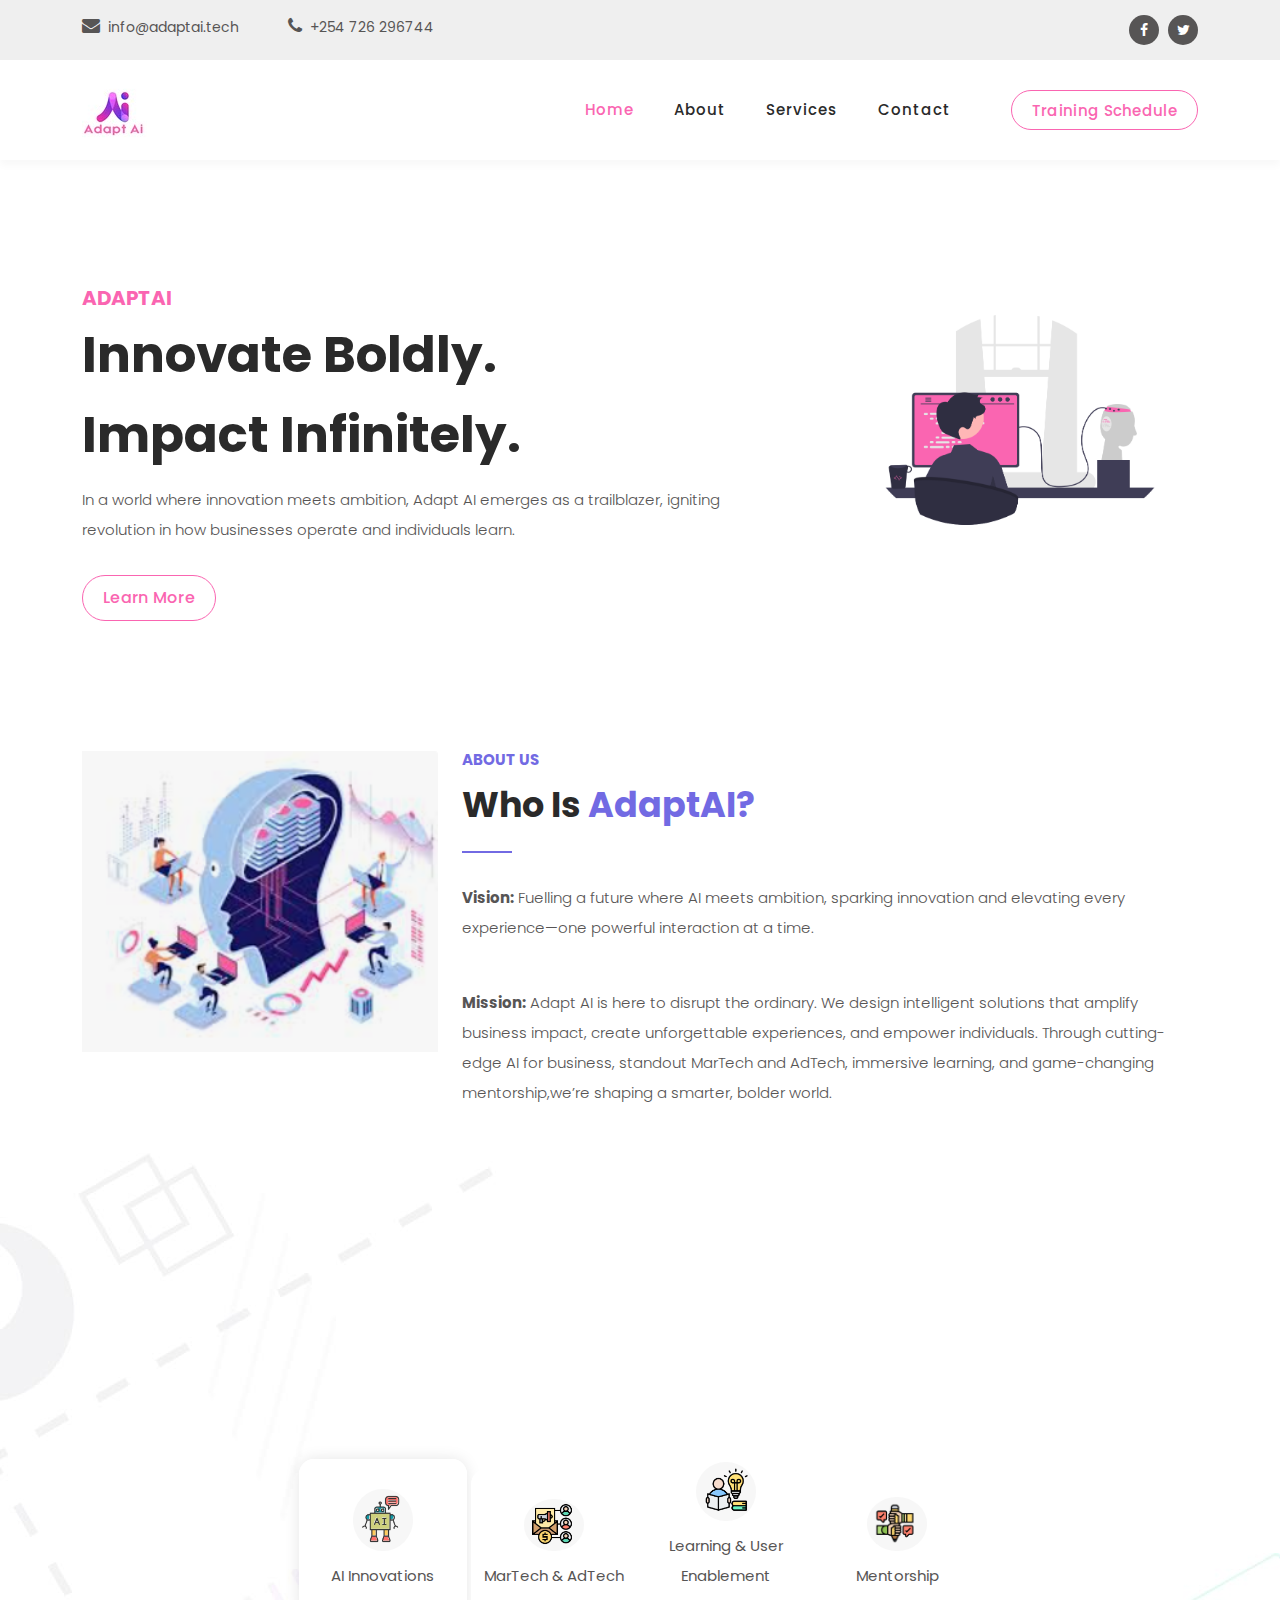
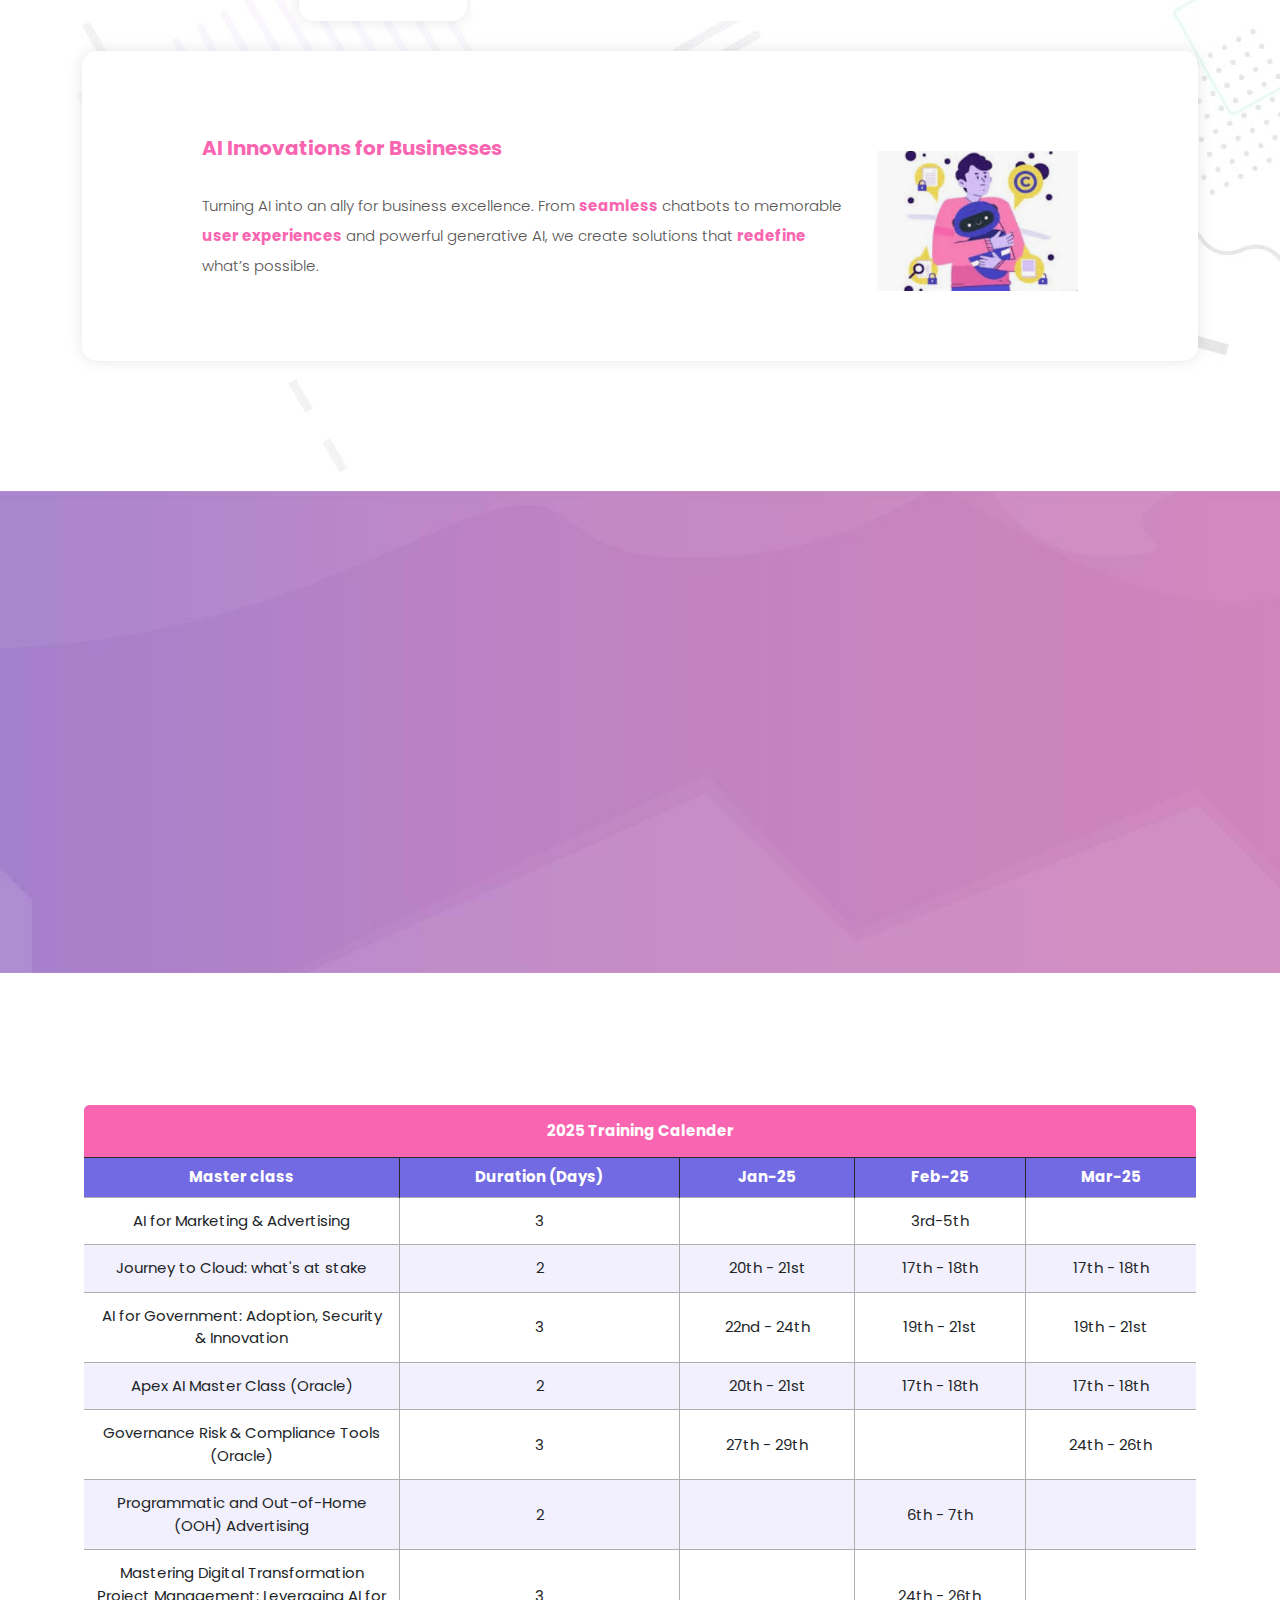
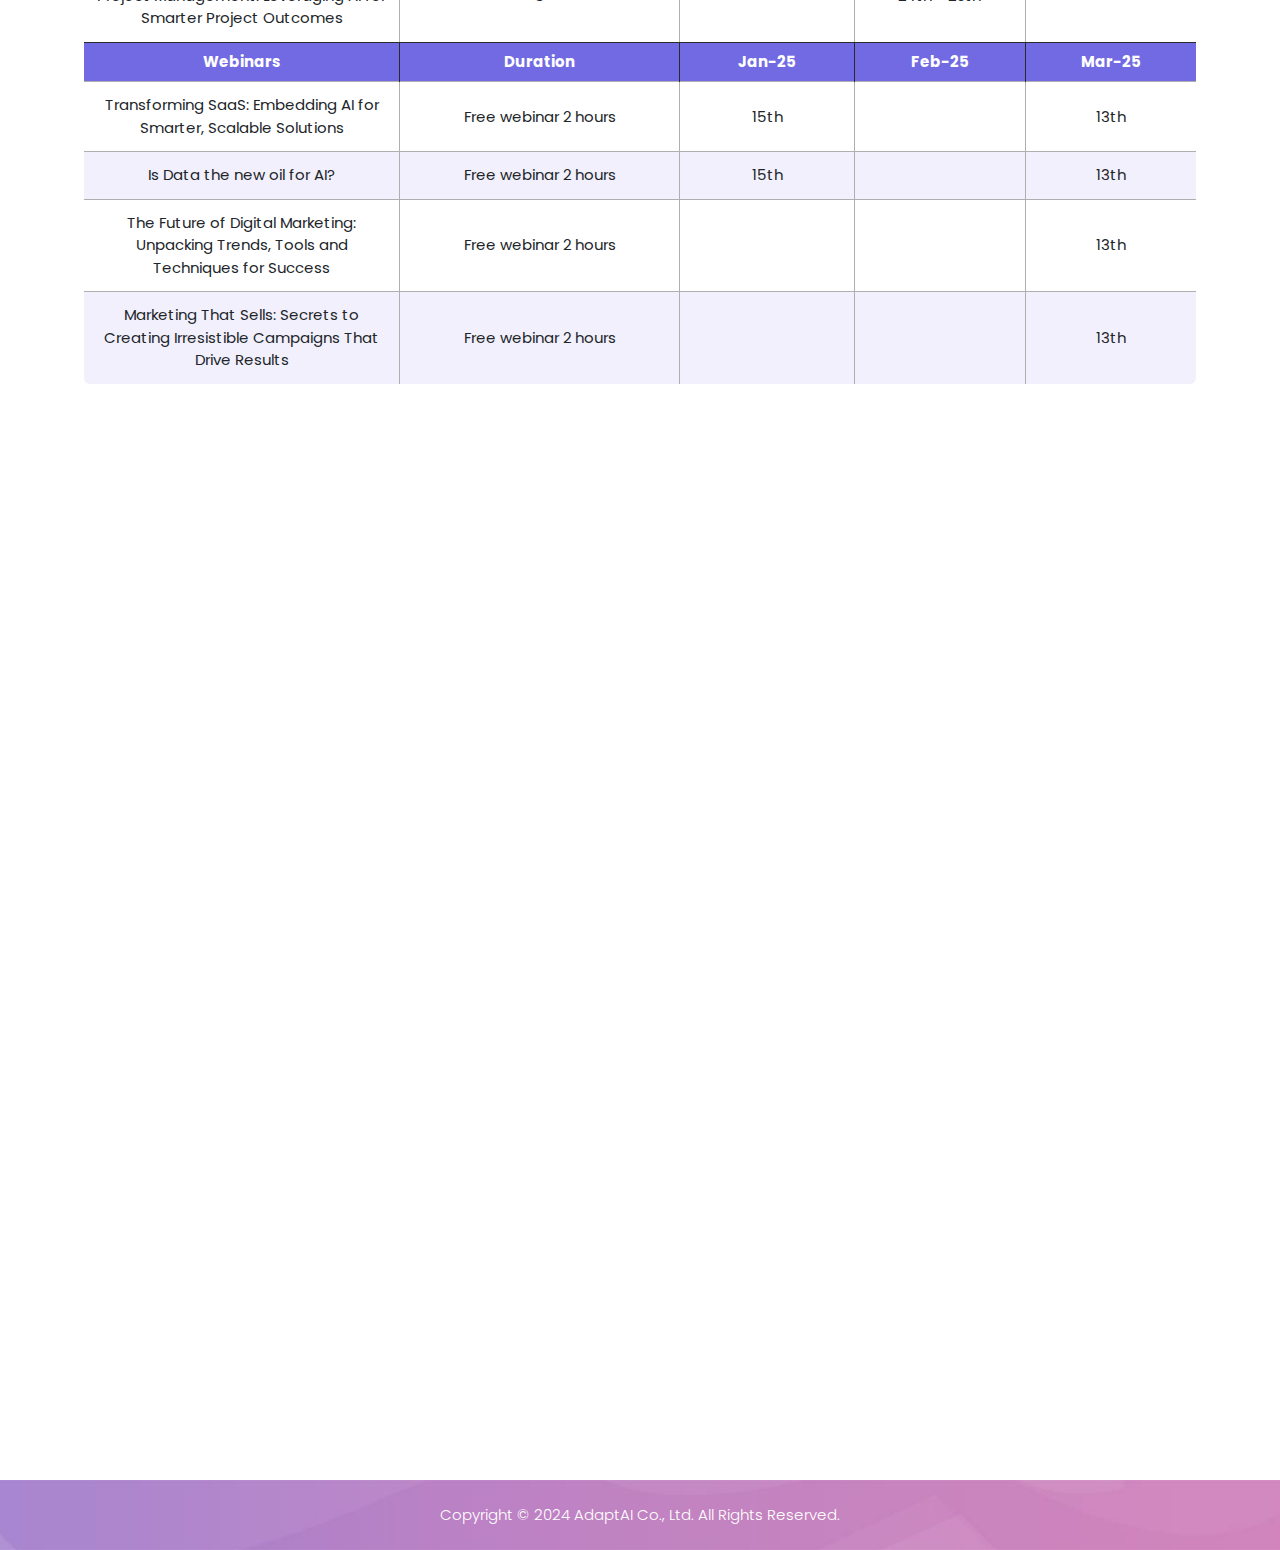
==== commit 61ff6a33: "Commit" ====
--- a/index.html
+++ b/index.html
@@ -137,7 +137,7 @@
           <div class="row">
             <div class="col-lg-4">
               <div class="about-left-image  wow fadeInLeft" data-wow-duration="1s" data-wow-delay="0.5s">
-                <img src="assets/images/about-dec.png" alt="">
+                <img src="assets/images/About us.PNG" alt="">
               </div>
             </div>
             <div class="col-lg-8 align-self-center  wow fadeInRight" data-wow-duration="1s" data-wow-delay="0.5s">
@@ -236,25 +236,25 @@
                     <div class="first-thumb active">
                       <div class="thumb">
                         <span class="icon"><img src="assets/images/AI Icon.png" alt=""></span>
-                        <p><b>AI Innovations</b></p>
+                        <p class="service-icons-text"><b>AI Innovations</b></p>
                       </div>
                     </div>
                     <div>
                       <div class="thumb">                 
                         <span class="icon"><img src="assets/images/martech icon.png" alt=""></span>
-                        <p><b>MarTech &amp; AdTech</b></p>
+                        <p class="service-icons-text"><b>MarTech &amp; AdTech</b></p>
                       </div>
                     </div>
                     <div>
                       <div class="thumb">                 
                         <span class="icon"><img src="assets/images/learning icon.png" alt=""></span>
-                        <p><b>Learning &amp; User Enablement</b></p>
+                        <p class="service-icons-text"><b>Learning &amp; User Enablement</b></p>
                       </div>
                     </div>
                     <div>
                       <div class="thumb">                 
                         <span class="icon"><img src="assets/images/mentorship icon.png" alt=""></span>
-                        <p><b>Mentorship</b></p>
+                        <p class="service-icons-text"><b>Mentorship</b></p>
                       </div>
                     </div>
                   </div>
--- a/assets/css/templatemo-digimedia-v1.css
+++ b/assets/css/templatemo-digimedia-v1.css
@@ -1558,6 +1558,21 @@
   border-radius: 50%;
 }
 
+@media (max-width: 768px) { 
+  .service-icons div {
+    margin: 20px;
+  }
+  
+  .service-icons-text {
+    font-size: 8px;
+    line-height: 12px;
+  }  
+
+  .icon img {
+    max-width: 10px;
+    min-width: 10px;
+  }
+}
 
 
 /* 
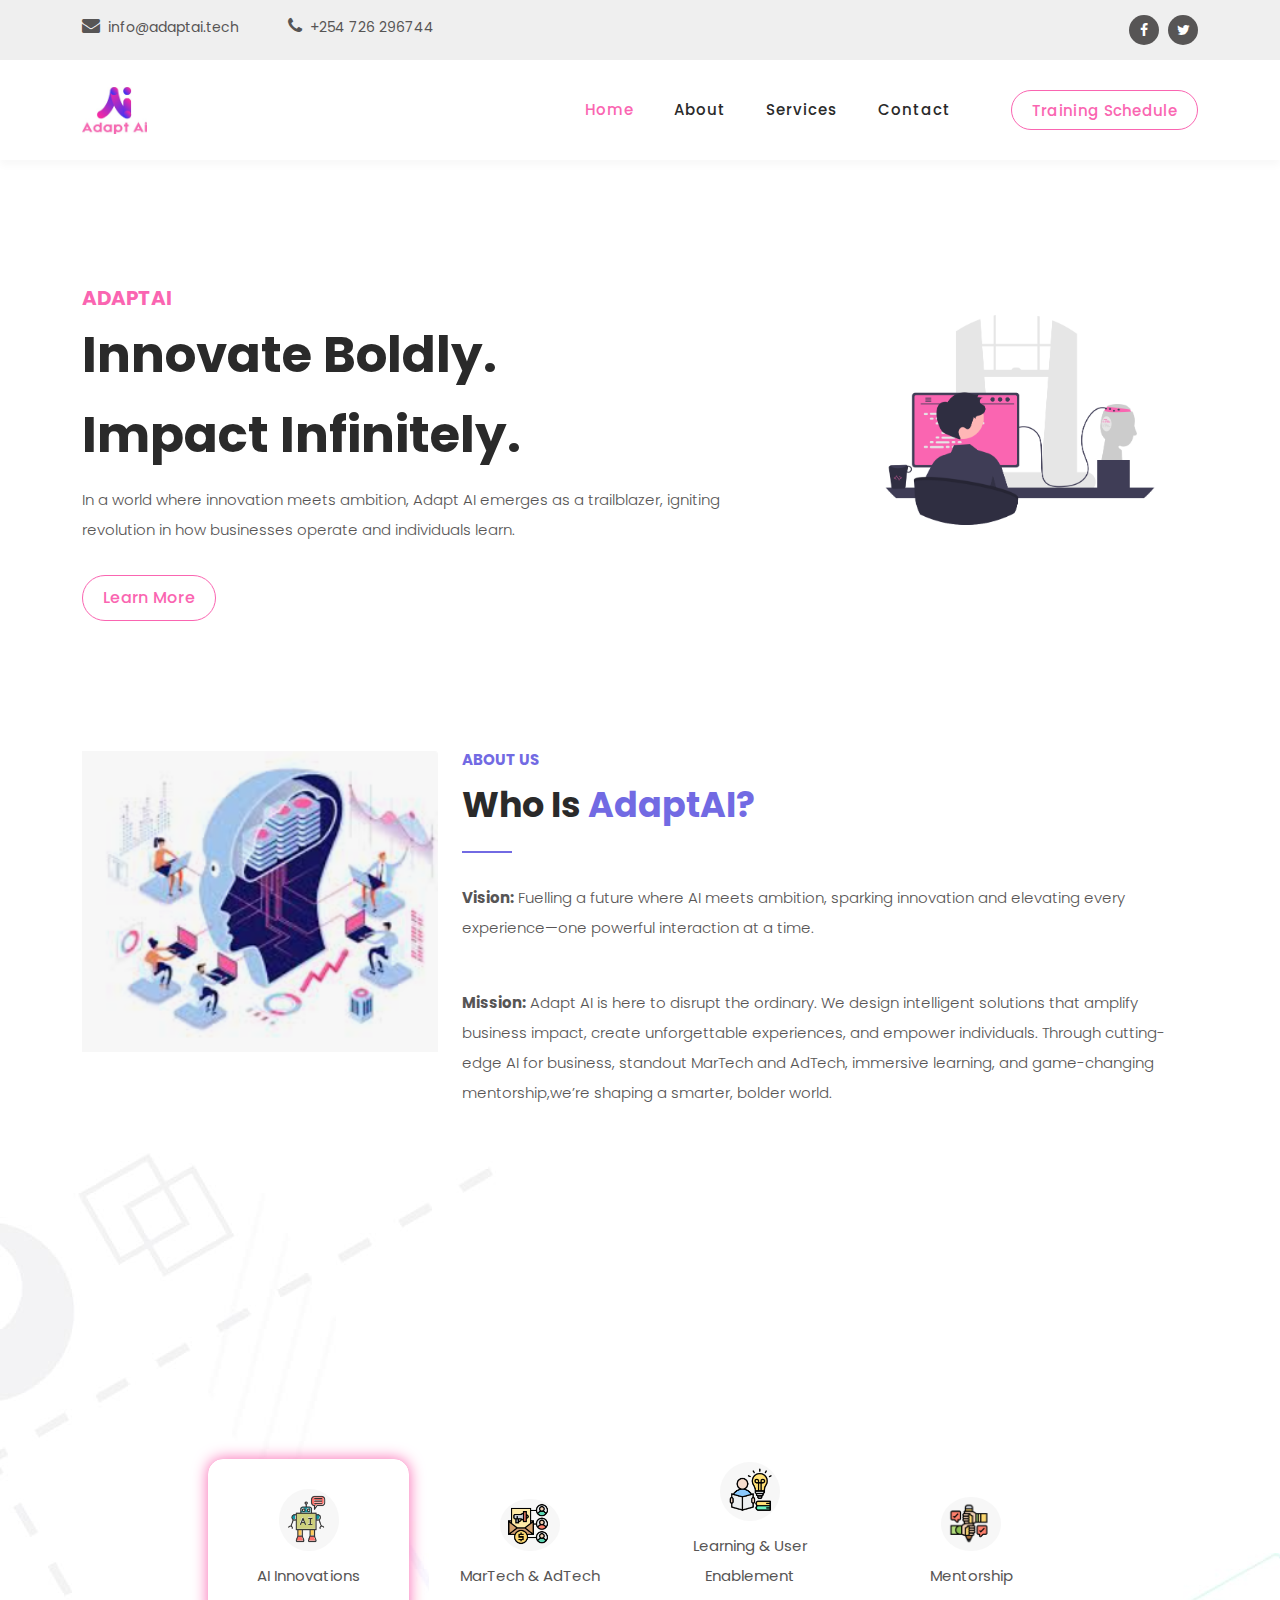
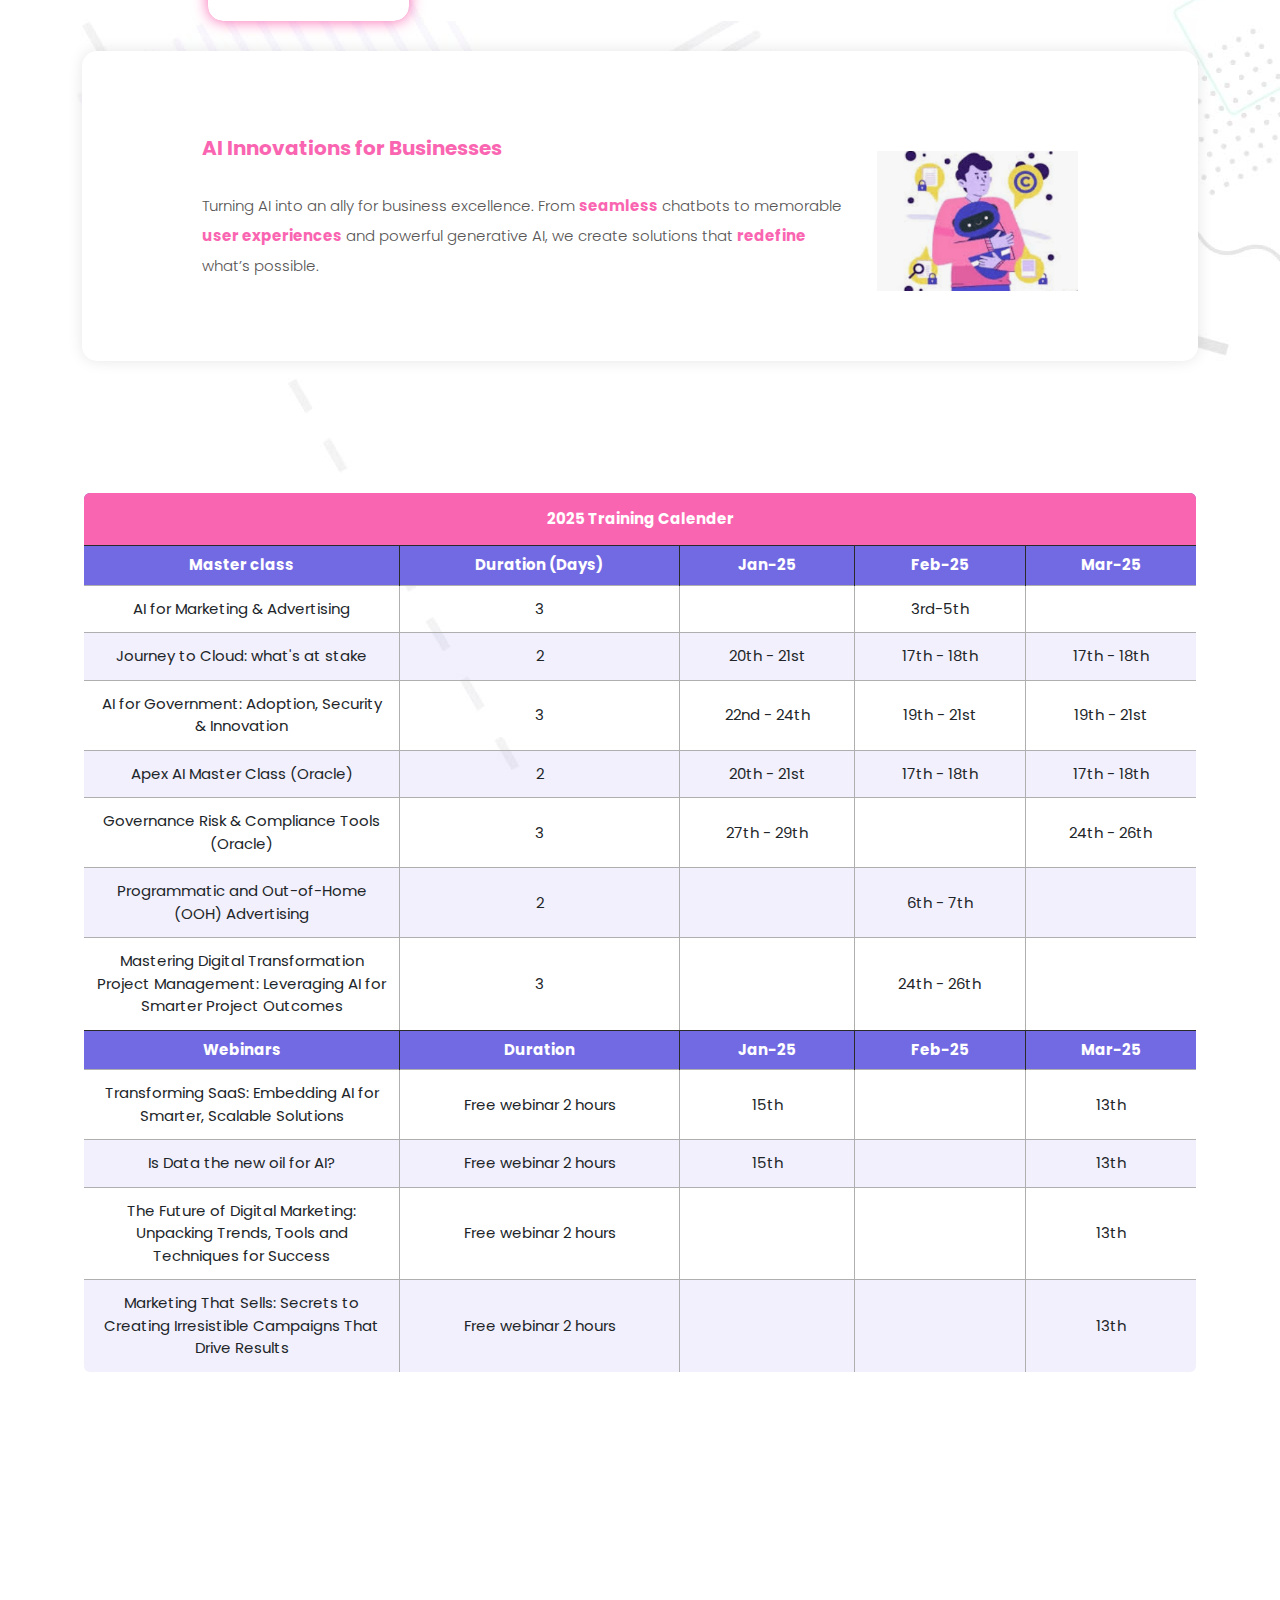
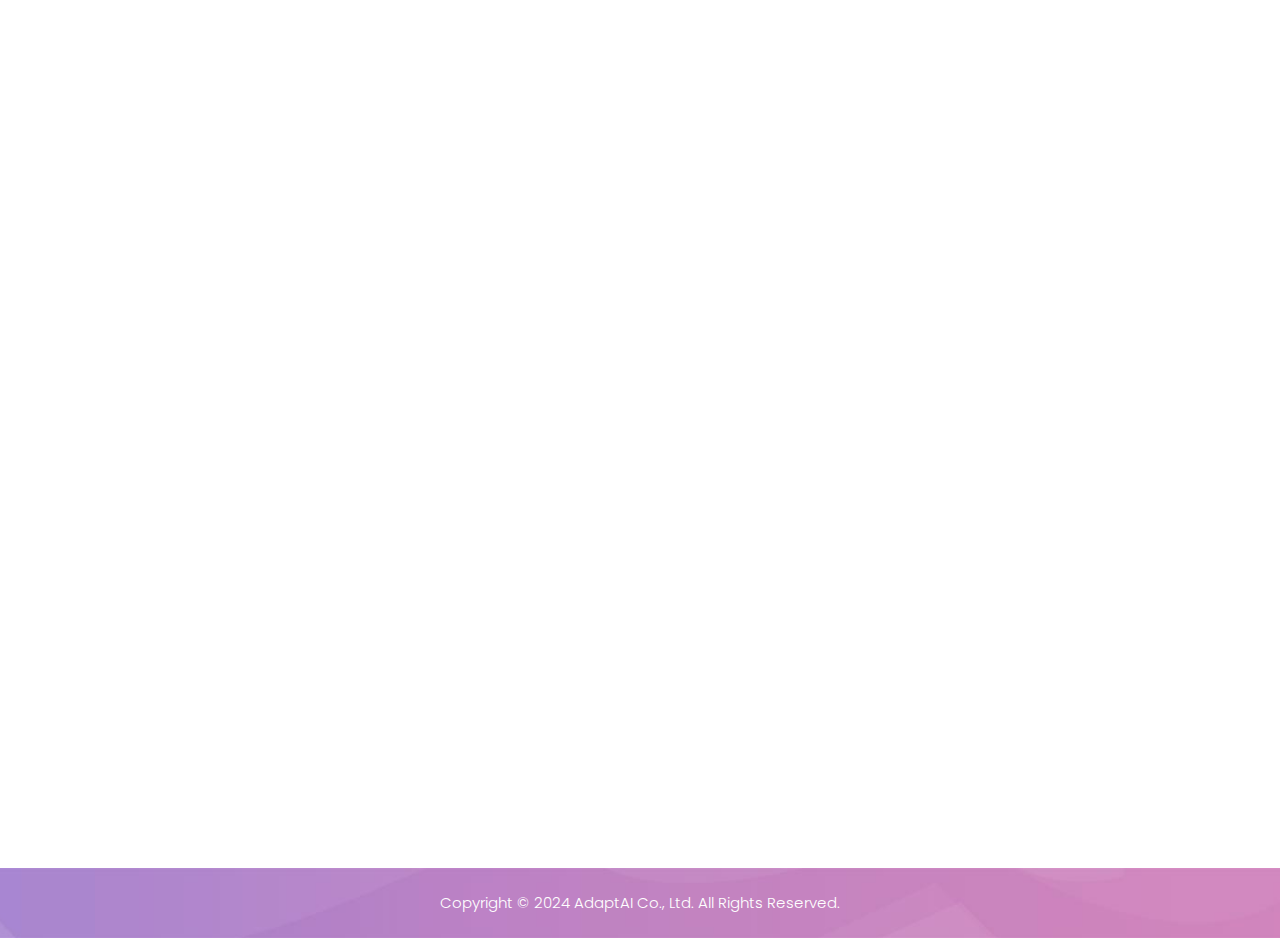
==== commit 3a2d0f0c: "Commit" ====
--- a/index.html
+++ b/index.html
@@ -75,7 +75,7 @@
           <nav class="main-nav">
             <!-- ***** Logo Start ***** -->
             <a href="index.html" class="logo">
-              <img src="assets/images/AdaptAILogo.png" alt="" class="">
+              <img src="assets/images/test-logo.jpeg" alt="" class="company-logo">
             </a>
             <!-- ***** Logo End ***** -->
             <!-- ***** Menu Start ***** -->
@@ -134,7 +134,7 @@
     <div class="container">
       <div class="row">
         <div class="col-lg-12">
-          <div class="row">
+          <div class="row about-content">
             <div class="col-lg-4">
               <div class="about-left-image  wow fadeInLeft" data-wow-duration="1s" data-wow-delay="0.5s">
                 <img src="assets/images/About us.PNG" alt="">
@@ -239,13 +239,13 @@
                         <p class="service-icons-text"><b>AI Innovations</b></p>
                       </div>
                     </div>
-                    <div>
+                    <div class="second-thumb">
                       <div class="thumb">                 
                         <span class="icon"><img src="assets/images/martech icon.png" alt=""></span>
                         <p class="service-icons-text"><b>MarTech &amp; AdTech</b></p>
                       </div>
                     </div>
-                    <div>
+                    <div class="third-thumb">
                       <div class="thumb">                 
                         <span class="icon"><img src="assets/images/learning icon.png" alt=""></span>
                         <p class="service-icons-text"><b>Learning &amp; User Enablement</b></p>
@@ -352,7 +352,7 @@
       </div>
     </div>
   </div>
-
+  <!--
   <div id="free-quote" class="free-quote">
     <div class="container">
       <div class="row">
@@ -385,6 +385,7 @@
       </div>
     </div>
   </div>
+  -->
 
   <div id="schedule" class="container table-responsive">
     <table class="table table-bordered training-calendar">
@@ -691,7 +692,7 @@
                     <div class="col-lg-4">
                       <div class="info-post">
                         <div class="icon">
-                          <img src="assets/images/email-icon.png" alt="">
+                          <img src="assets/images/530.jpg" alt="">
                           <a href="#">info@adaptai.tech</a>
                         </div>
                       </div>
--- a/assets/css/templatemo-digimedia-v1.css
+++ b/assets/css/templatemo-digimedia-v1.css
@@ -135,6 +135,11 @@
   overflow: hidden;
 }
 
+.company-logo {
+  width: 65px;
+  height: 65px;
+}
+
 /* 
 ---------------------------------------------
 global styles
@@ -735,6 +740,11 @@
 
 .header-area.header-sticky .nav li a.active {
   color: #fa65b1;
+}
+
+#schedule{
+  position: relative;
+  z-index: 100 !important;
 }
 
 .training-calendar {
@@ -1370,6 +1380,14 @@
   margin-bottom: 1em;
 }
 
+@media (max-width: 767px) {
+  .about-content {
+    display: flex;
+    flex-direction: column-reverse;
+  }
+}
+
+
 /* 
 ---------------------------------------------
 Services Style
@@ -1443,10 +1461,11 @@
   margin-bottom: 30px;
 }
 
+
 .services .naccs .menu div {
   color: #2a2a2a;
   margin: 0px;
-  width: 15%;
+  width: 18%;
   font-size: 20px;
   font-weight: 700;
   display: inline-block;
@@ -1457,15 +1476,29 @@
   transition: 1s all cubic-bezier(0.075, 0.82, 0.165, 1);
 }
 
+.first-thumb {
+  margin-right: 1rem !important;
+}
+
+.second-thumb {
+  margin-right: 1rem !important;
+}
+
+.third-thumb {
+  margin-right: 1rem !important;
+}
+
 .services .naccs .menu div .thumb {
   display: inline-block;
   width: 100%;
   padding: 30px 0px;
   background-color: #fff;
+  margin-right: 1rem !important;
 }
 
 .services .naccs .menu div.active {
-  box-shadow: 0px 0px 15px rgba(0,0,0,0.1);
+  box-shadow: 0px 0px 15px #fa65b1;
+  background-color: #fa65b1 !important
 }
 
 .services ul.nacc {
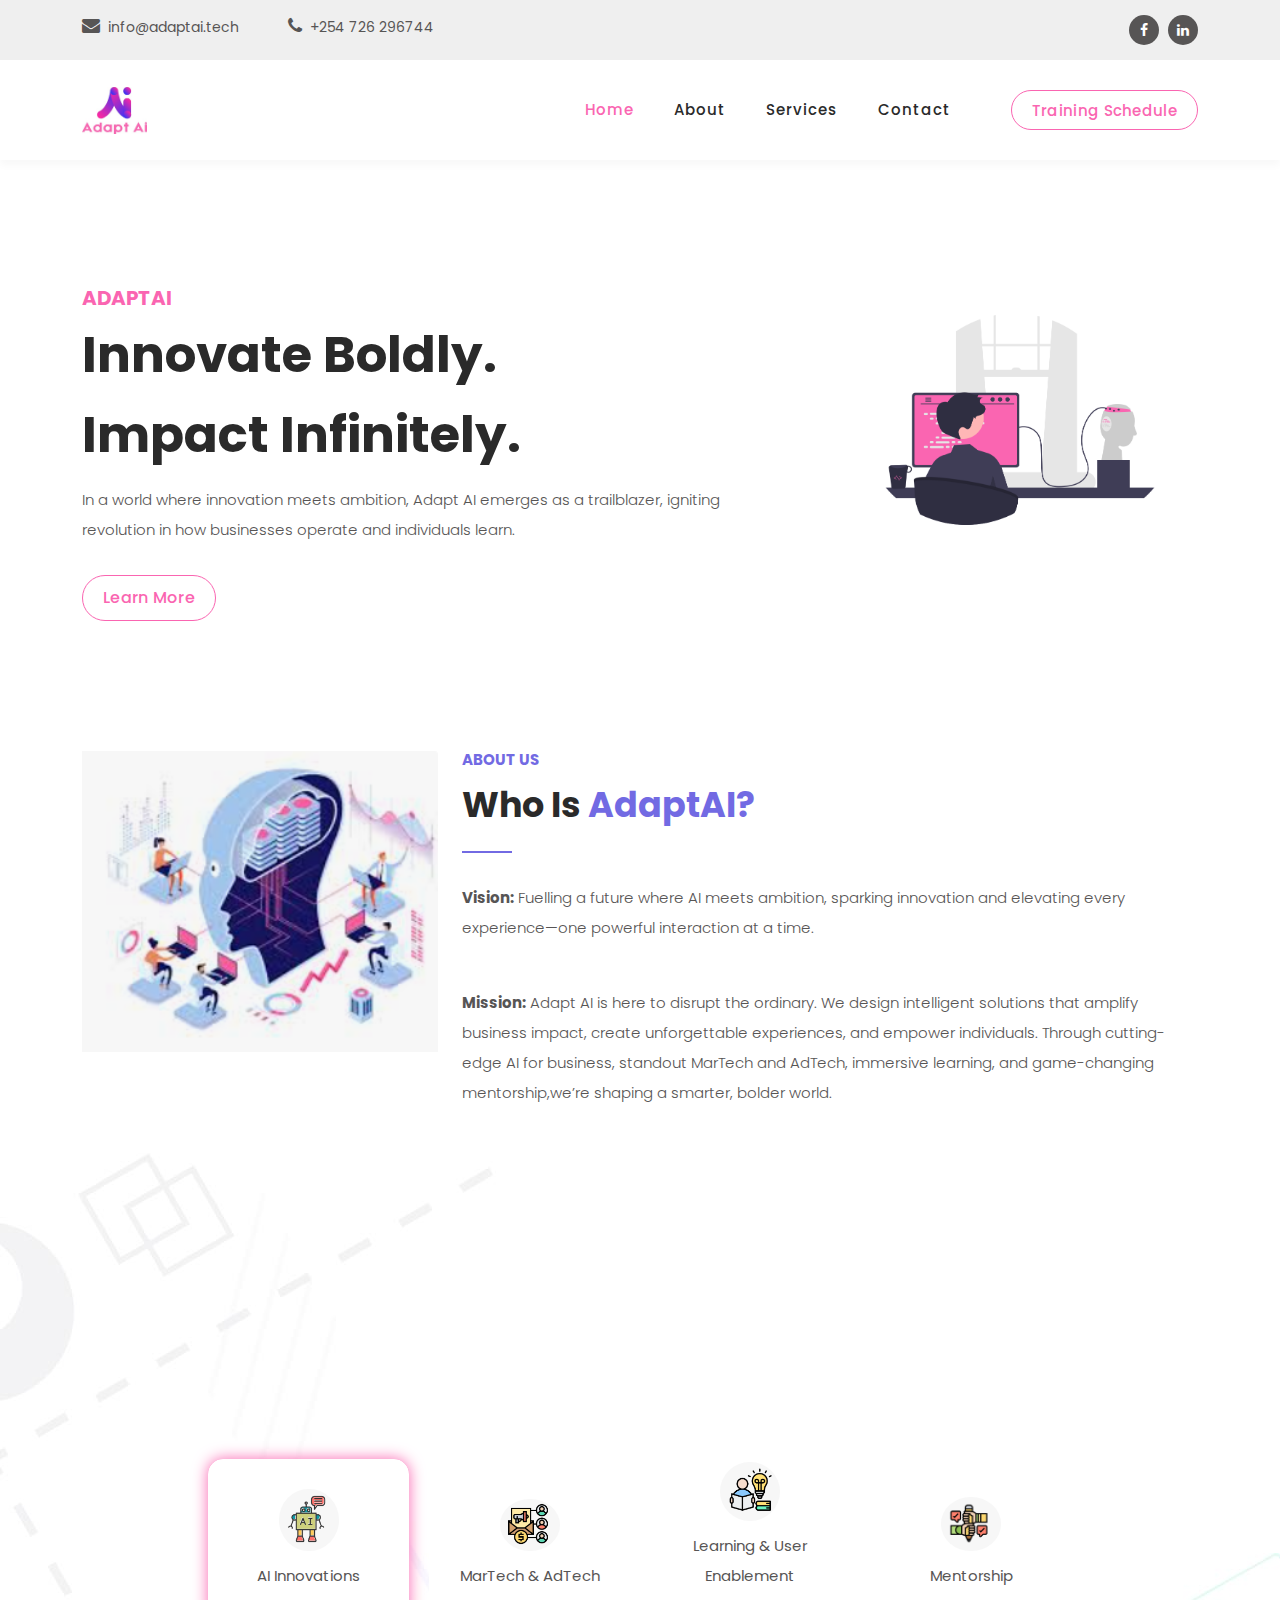
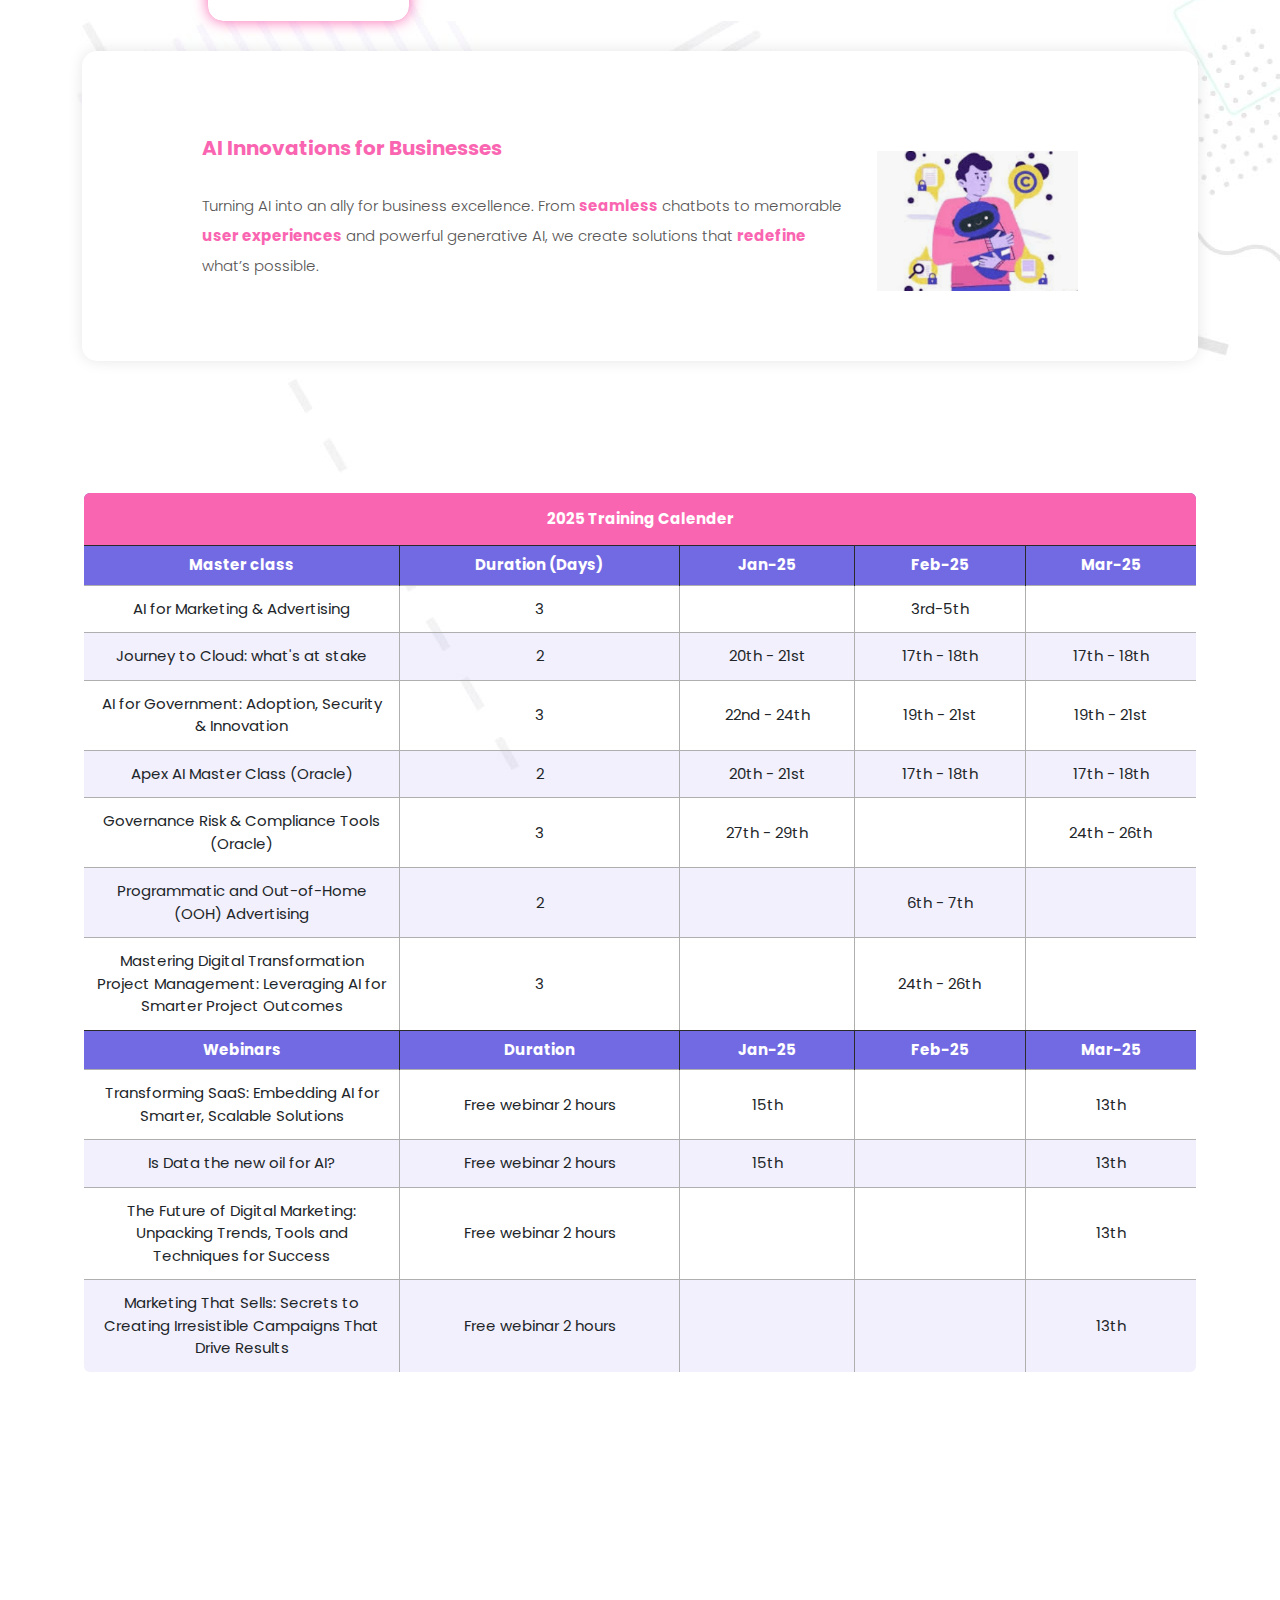
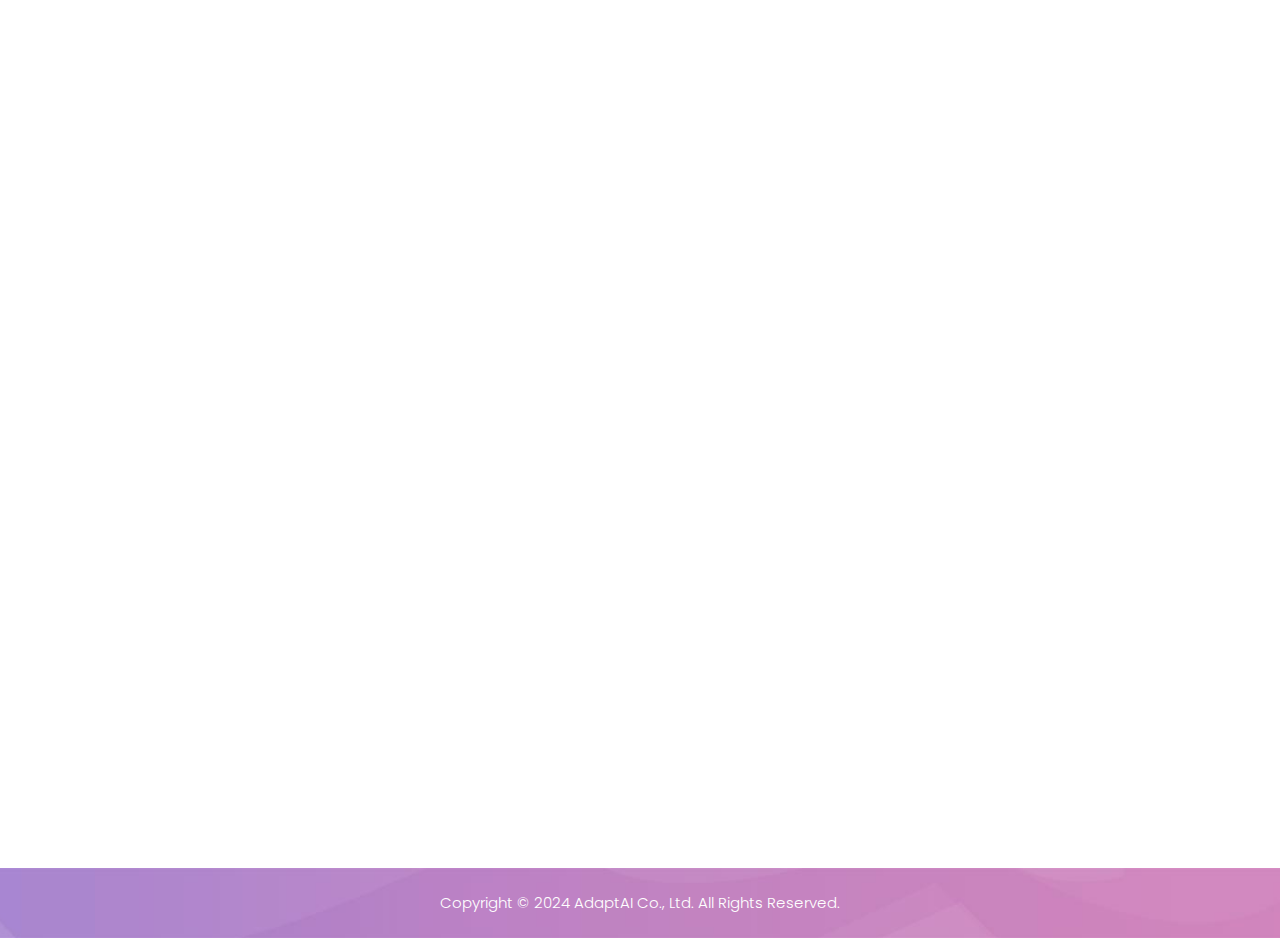
==== commit 417d07bb: "Commit" ====
--- a/index.html
+++ b/index.html
@@ -58,8 +58,8 @@
         </div>
         <div class="col-lg-4 col-sm-4 col-5">
           <ul class="social-media">
-            <li><a href="#"><i class="fa fa-facebook"></i></a></li>
-            <li><a href="#"><i class="fa fa-twitter"></i></a></li>
+            <li><a href=" https://web.facebook.com/profile.php?id=61571613915802"><i class="fa fa-facebook"></i></a></li>
+            <li><a href="https://www.linkedin.com/company/106140076/admin/dashboard/"><i class="fa fa-linkedin"></i></a></li>
           </ul>
         </div>
       </div>
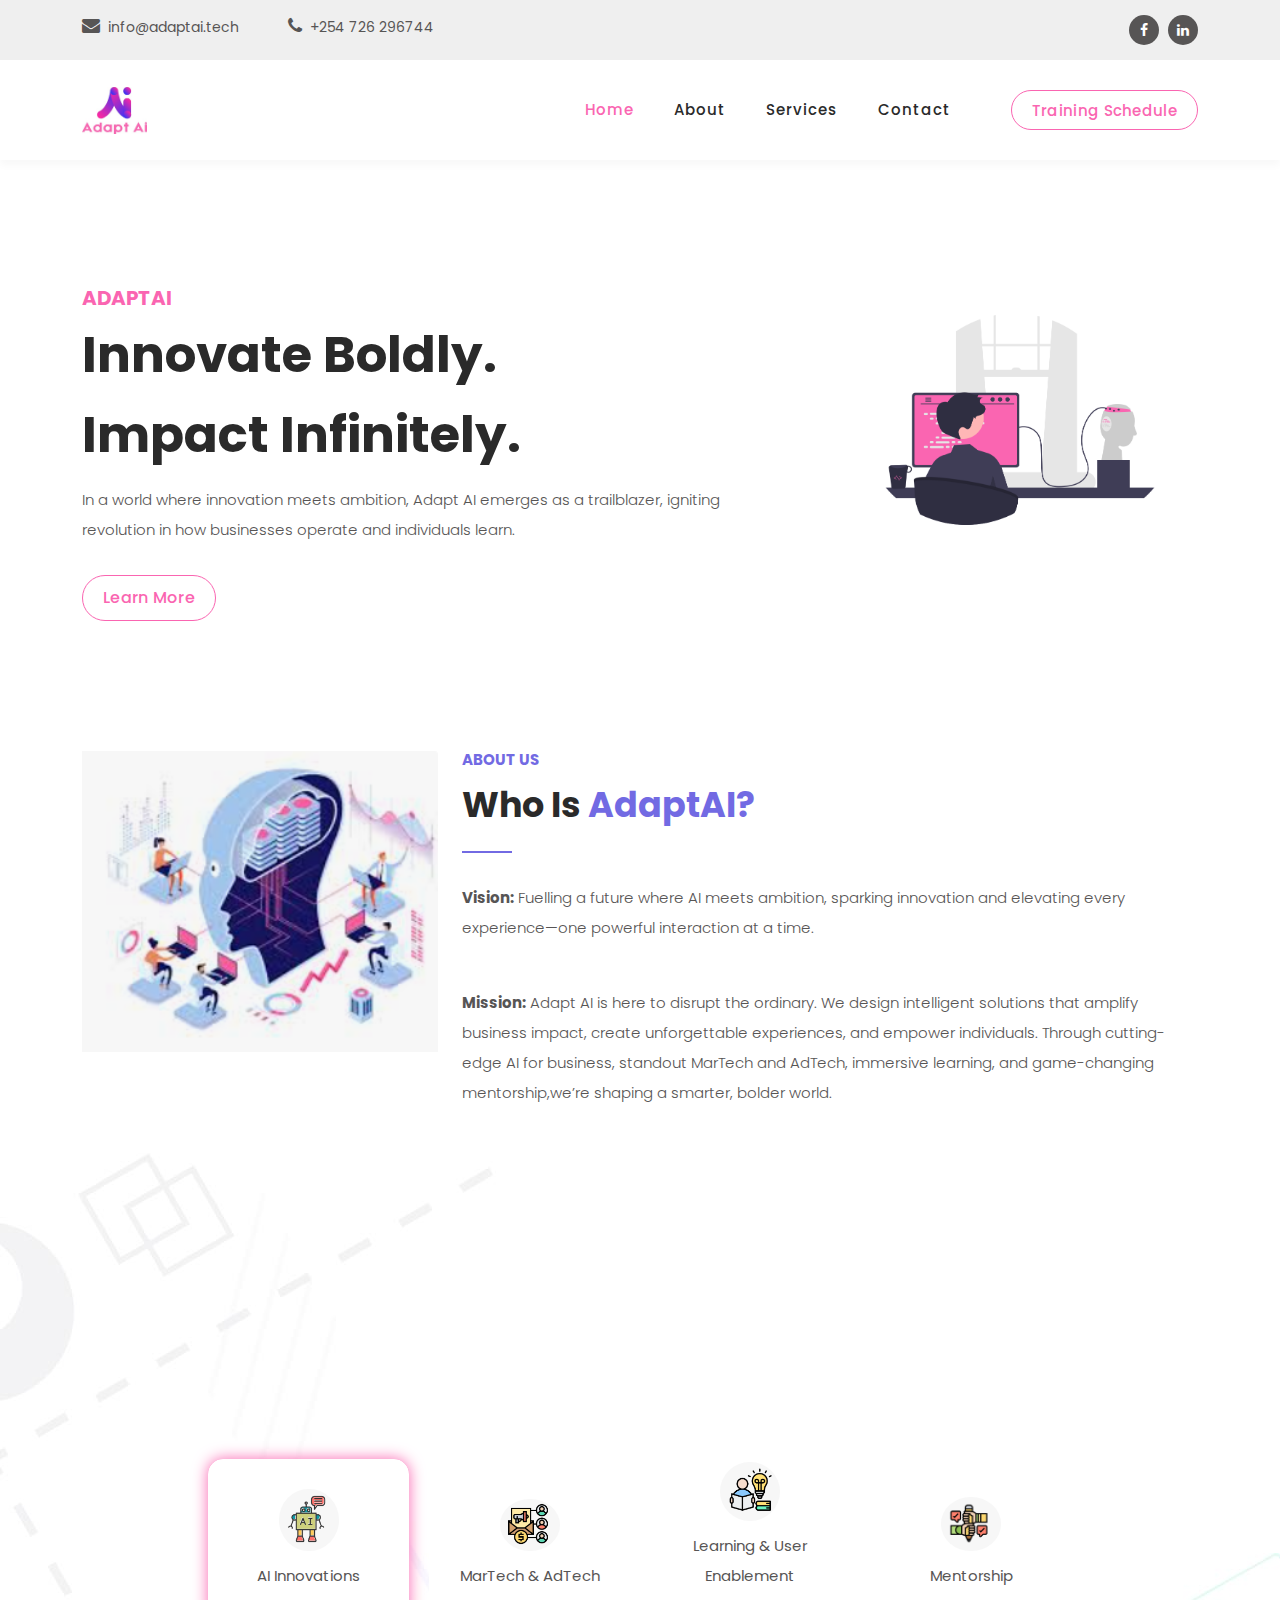
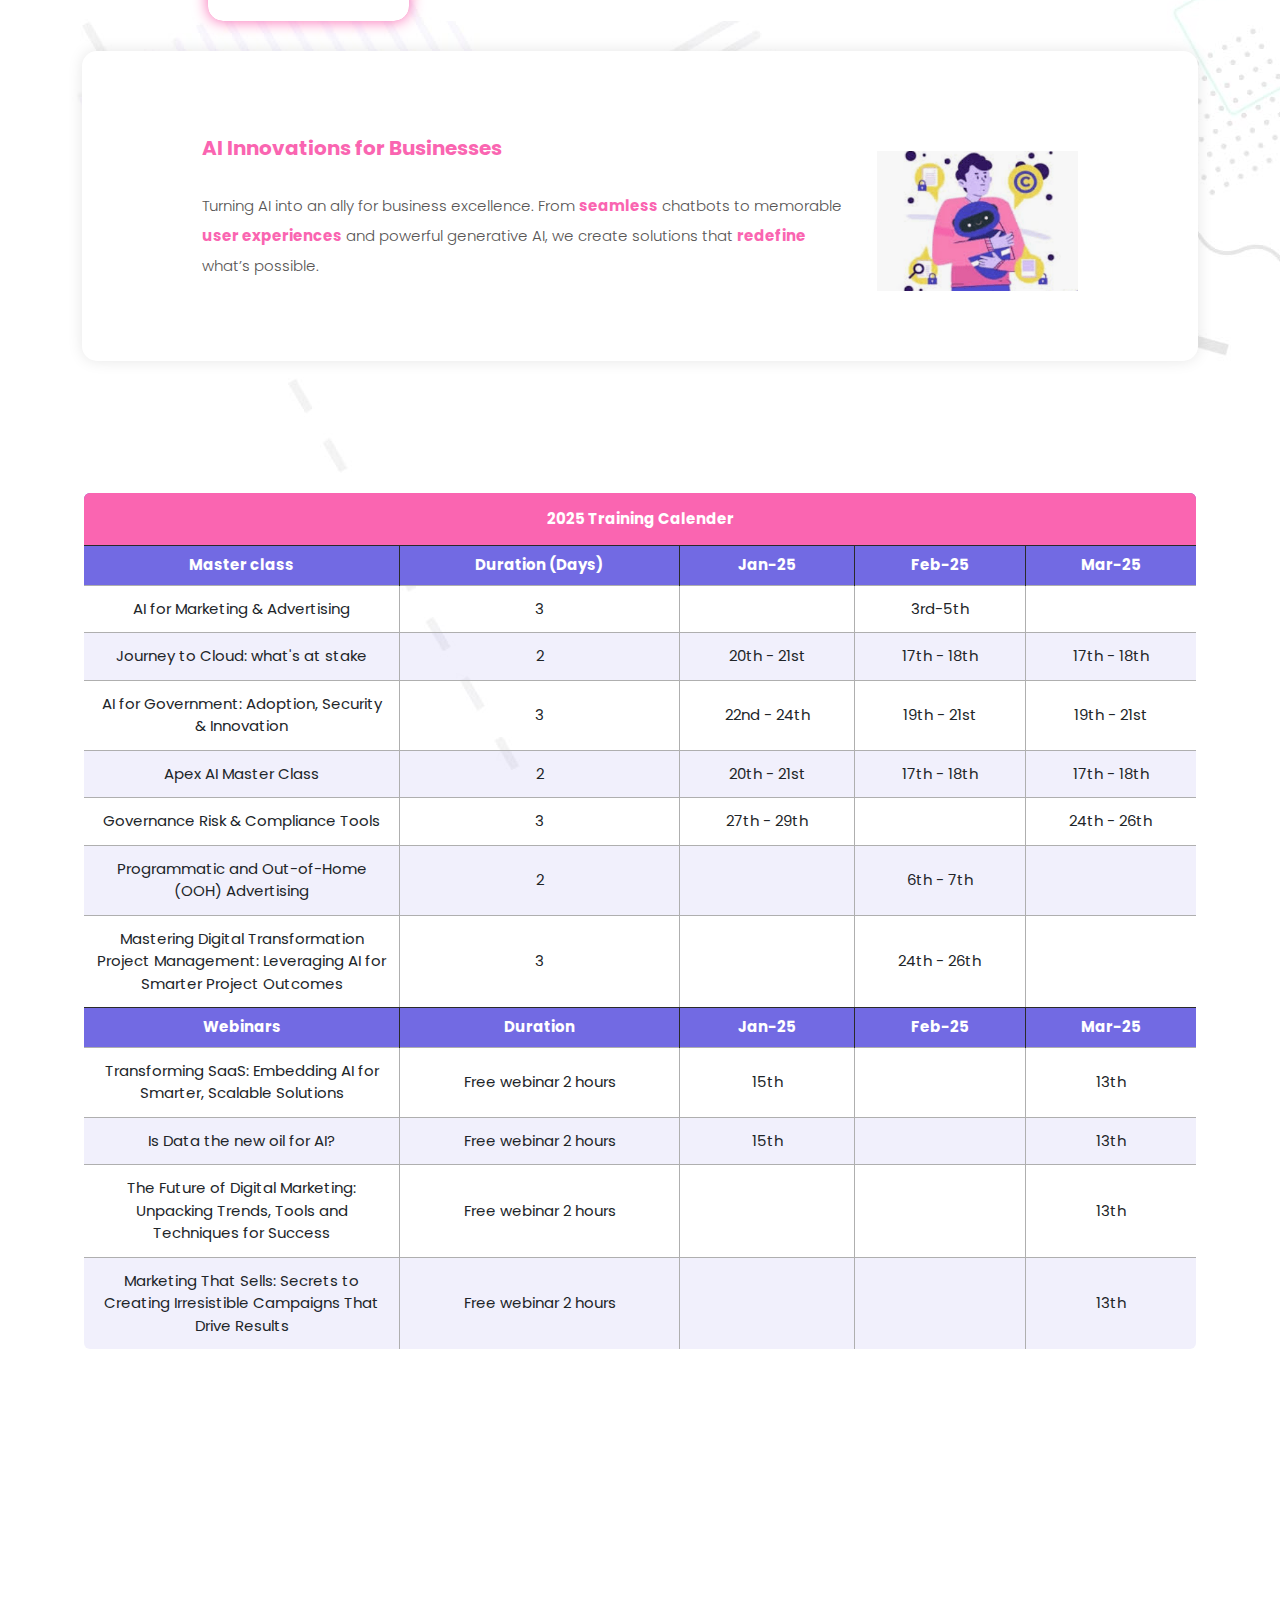
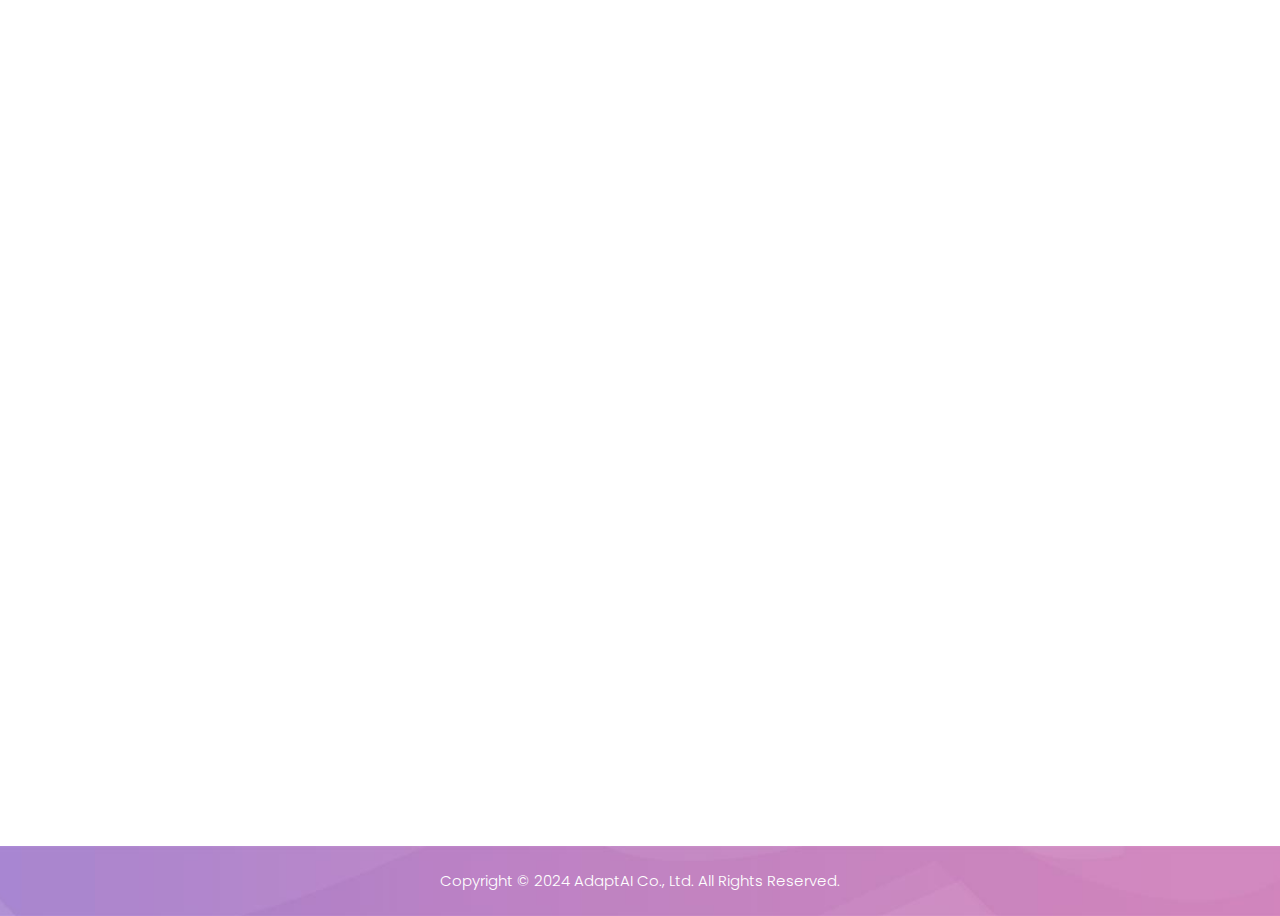
==== commit cbbea1c6: "Commit" ====
--- a/index.html
+++ b/index.html
@@ -424,14 +424,14 @@
                 <td>19th - 21st</td>
             </tr>
             <tr>
-                <td>Apex AI Master Class (Oracle)</td>
+                <td>Apex AI Master Class</td>
                 <td>2</td>
                 <td>20th - 21st</td>
                 <td>17th - 18th</td>
                 <td>17th - 18th</td>
             </tr>
             <tr>
-                <td>Governance Risk & Compliance Tools (Oracle)</td>
+                <td>Governance Risk & Compliance Tools</td>
                 <td>3</td>
                 <td>27th - 29th</td>
                 <td></td>
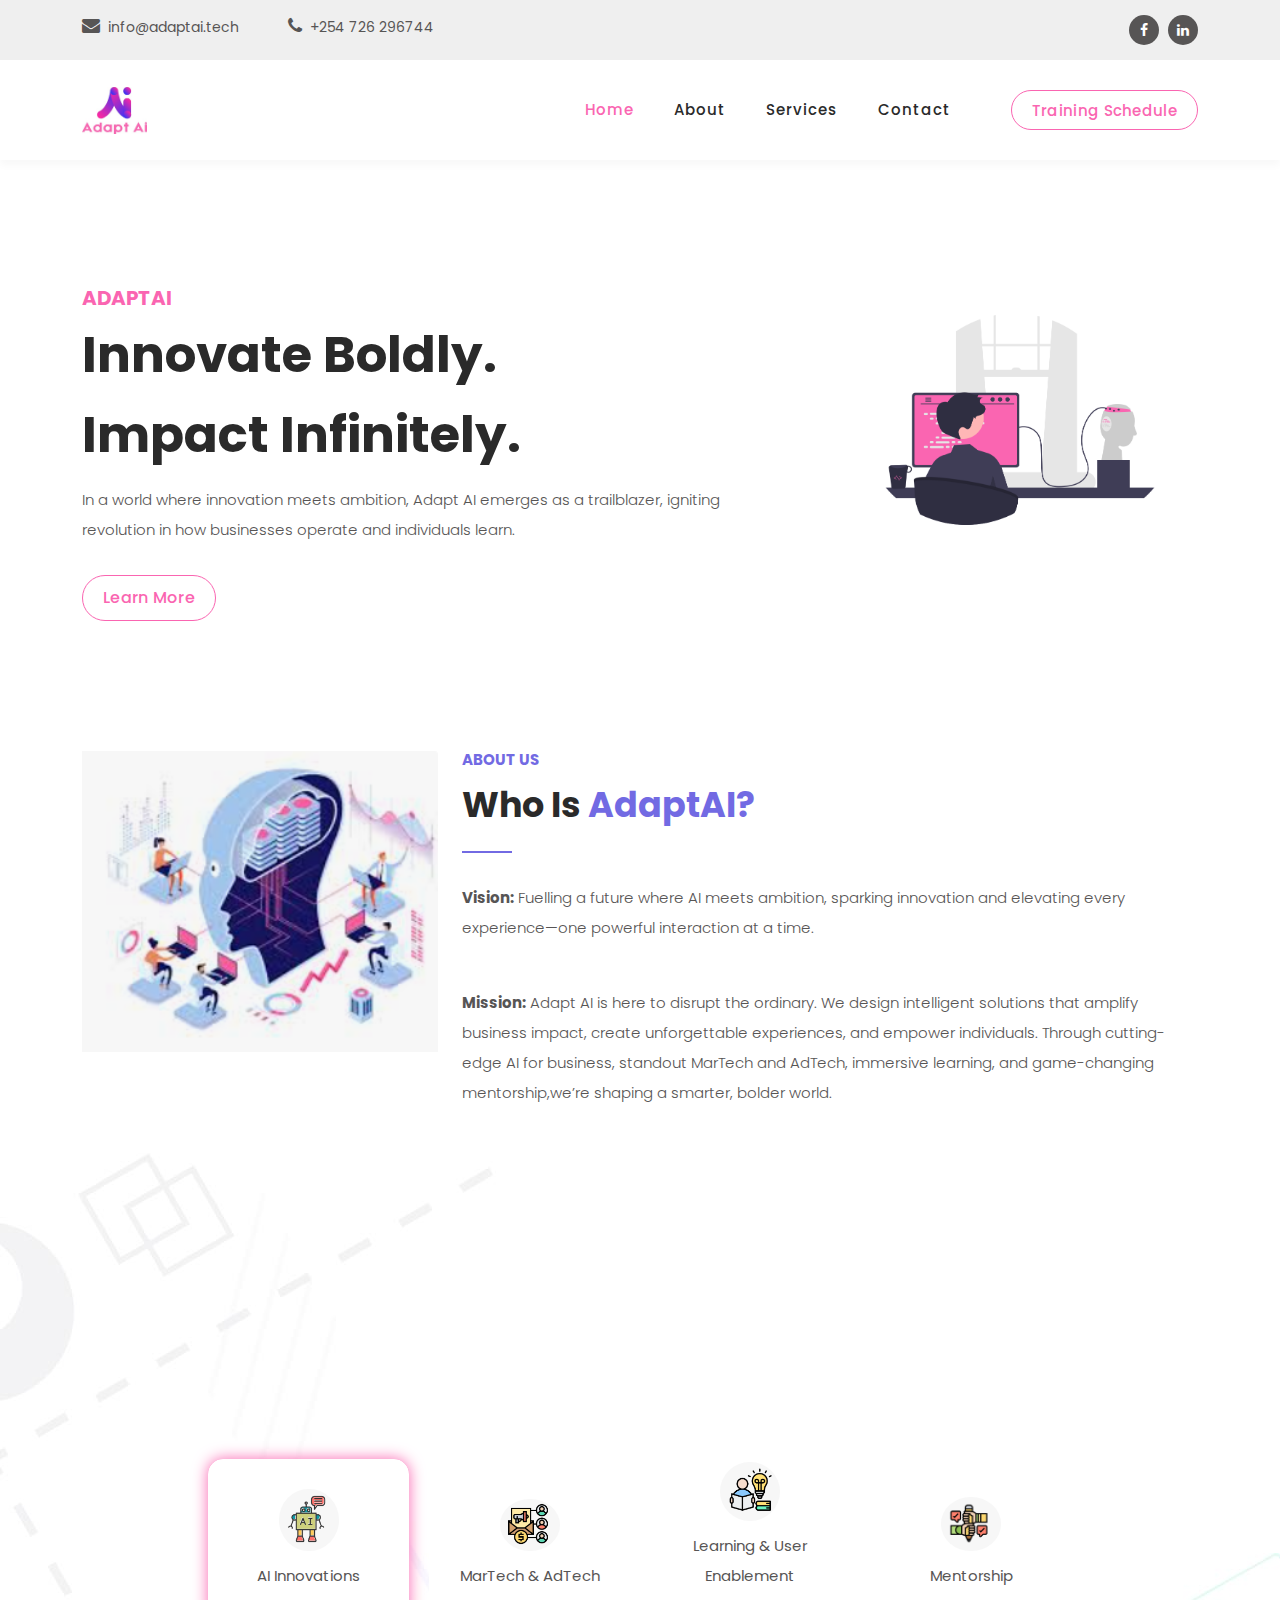
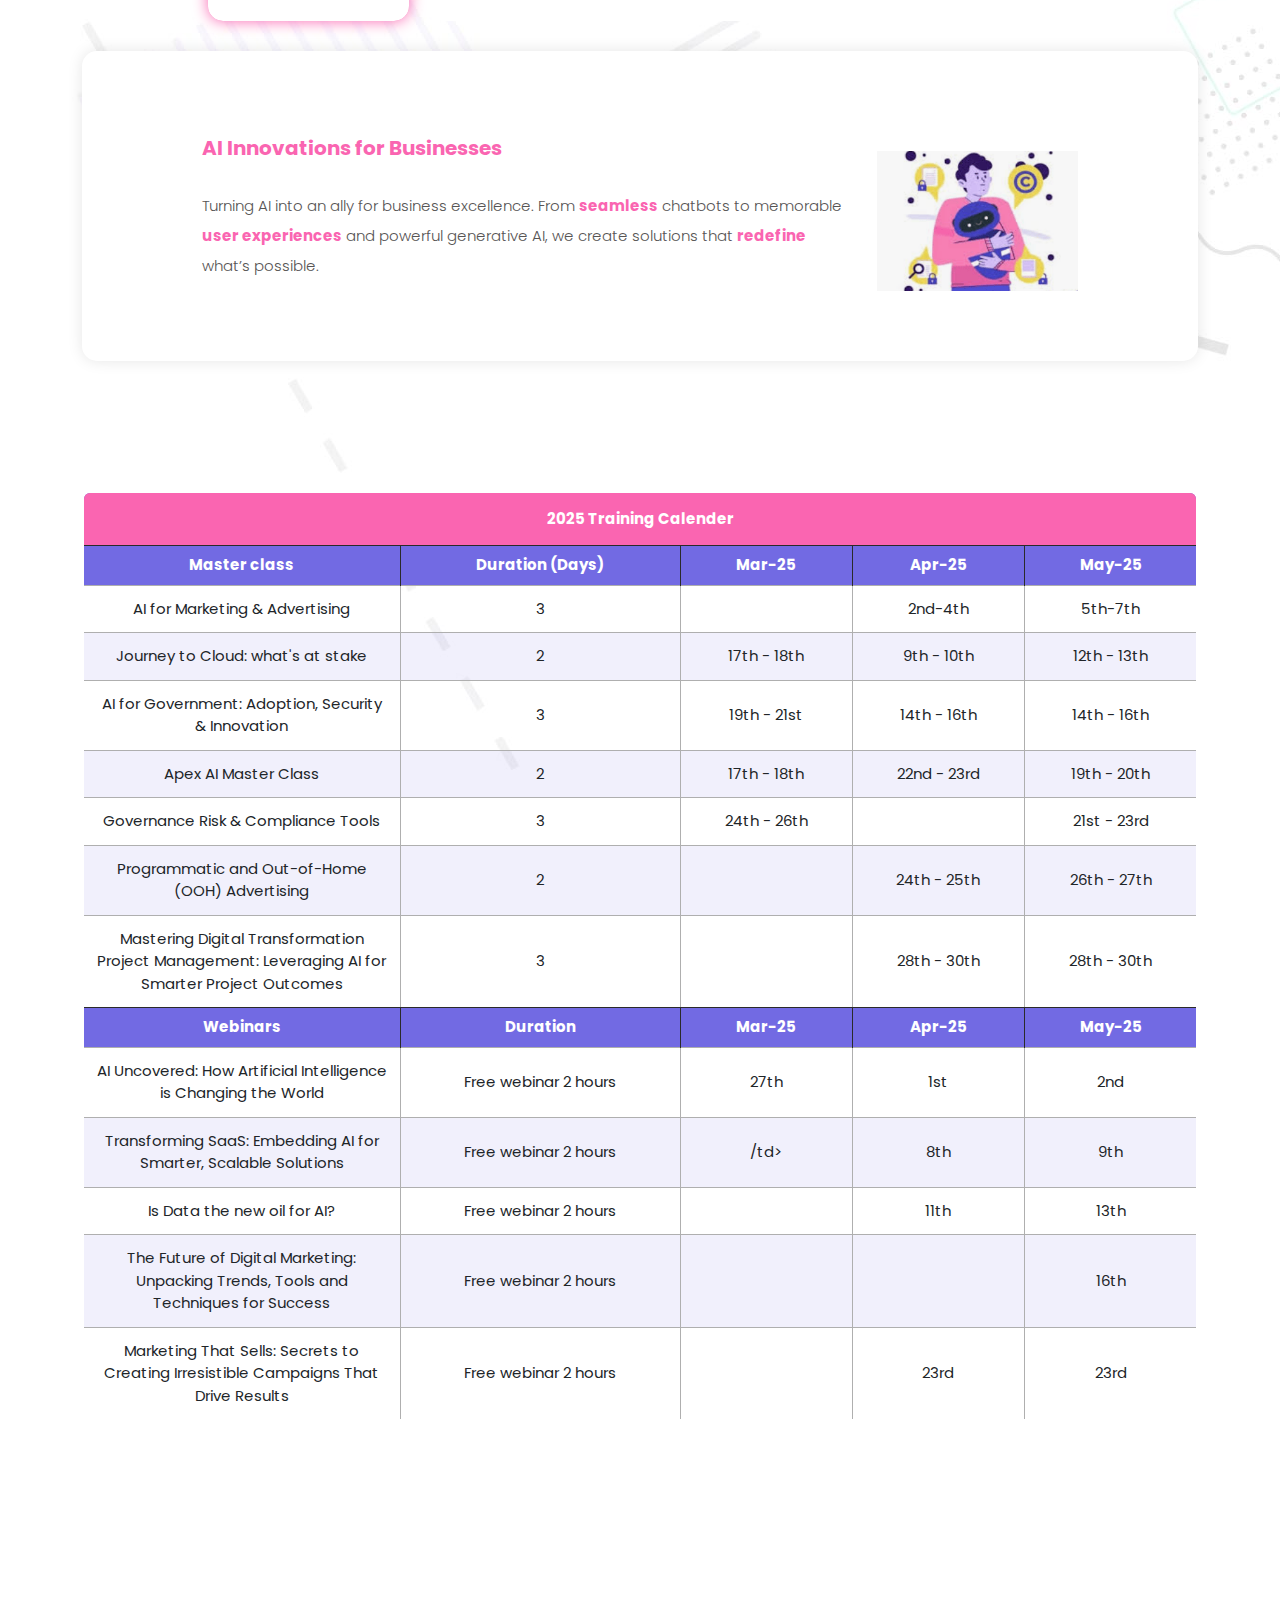
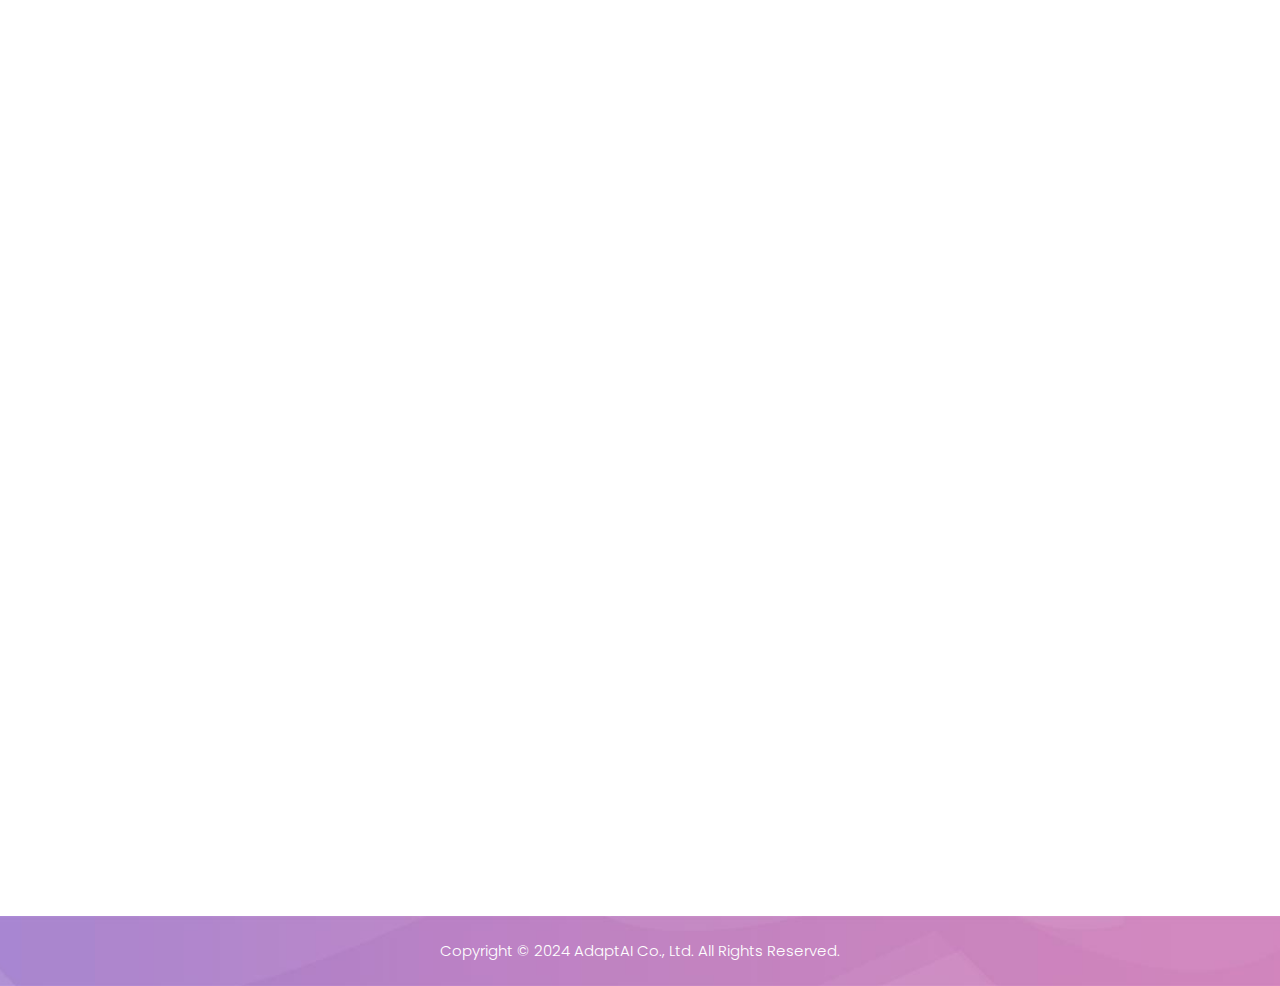
==== commit 1d1f50bd: "Update training schedule" ====
--- a/index.html
+++ b/index.html
@@ -396,9 +396,9 @@
             <tr>
                 <th>Master class</th>
                 <th>Duration (Days)</th>
-                <th>Jan-25</th>
-                <th>Feb-25</th>
                 <th>Mar-25</th>
+                <th>Apr-25</th>
+                <th>May-25</th>
             </tr>
         </thead>
         <tbody>
@@ -406,50 +406,50 @@
                 <td>AI for Marketing & Advertising</td>
                 <td>3</td>
                 <td></td>
-                <td>3rd-5th</td>
-                <td></td>
+                <td>2nd-4th</td>
+                <td>5th-7th</td>
             </tr>
             <tr>
                 <td>Journey to Cloud: what's at stake</td>
                 <td>2</td>
-                <td>20th - 21st</td>
                 <td>17th - 18th</td>
-                <td>17th - 18th</td>
+                <td>9th - 10th</td>
+                <td>12th - 13th</td>
             </tr>
             <tr>
                 <td>AI for Government: Adoption, Security & Innovation</td>
                 <td>3</td>
-                <td>22nd - 24th</td>
                 <td>19th - 21st</td>
-                <td>19th - 21st</td>
+                <td>14th - 16th</td>
+                <td>14th - 16th</td>
             </tr>
             <tr>
                 <td>Apex AI Master Class</td>
                 <td>2</td>
-                <td>20th - 21st</td>
                 <td>17th - 18th</td>
-                <td>17th - 18th</td>
+                <td>22nd - 23rd</td>
+                <td>19th - 20th</td>
             </tr>
             <tr>
                 <td>Governance Risk & Compliance Tools</td>
                 <td>3</td>
-                <td>27th - 29th</td>
+                <td>24th - 26th</td>
                 <td></td>
-                <td>24th - 26th</td>
+                <td>21st - 23rd</td>
             </tr>
             <tr>
                 <td>Programmatic and Out-of-Home (OOH) Advertising</td>
                 <td>2</td>
                 <td></td>
-                <td>6th - 7th</td>
-                <td></td>
+                <td>24th - 25th</td>
+                <td>26th - 27th</td>
             </tr>
             <tr>
                 <td>Mastering Digital Transformation Project Management: Leveraging AI for Smarter Project Outcomes</td>
                 <td>3</td>
                 <td></td>
-                <td>24th - 26th</td>
-                <td></td>
+                <td>28th - 30th</td>
+                <td>28th - 30th</td>
             </tr>
         </tbody>
         <thead>
@@ -457,24 +457,31 @@
           <tr>
               <th>Webinars</th>
               <th>Duration</th>
-              <th>Jan-25</th>
-              <th>Feb-25</th>
               <th>Mar-25</th>
+              <th>Apr-25</th>
+              <th>May-25</th>
           </tr>
       </thead>
       <tbody>
         <tr>
+          <td>AI Uncovered: How Artificial Intelligence is Changing the World </td>
+          <td>Free webinar 2 hours</td>
+          <td>27th </td>
+          <td>1st</td>
+          <td>2nd</td>
+        </tr>
+        <tr>
           <td>Transforming SaaS: Embedding AI for Smarter, Scalable Solutions</td>
           <td>Free webinar 2 hours</td>
-          <td>15th</td>
-          <td></td>
-          <td>13th</td>
+          <td>/td>
+          <td>8th</td>
+          <td>9th</td>
         </tr>
         <tr>
           <td>Is Data the new oil for AI?</td>
           <td>Free webinar 2 hours</td>
-          <td>15th</td>
           <td></td>
+          <td>11th</td>
           <td>13th</td>
         </tr>
         <tr>
@@ -482,14 +489,14 @@
           <td>Free webinar 2 hours</td>
           <td></td>
           <td></td>
-          <td>13th</td>
+          <td>16th</td>
         </tr>
         <tr>
           <td>Marketing That Sells: Secrets to Creating Irresistible Campaigns That Drive Results</td>
           <td>Free webinar 2 hours</td>
           <td></td>
-          <td></td>
-          <td>13th</td>
+          <td>23rd</td>
+          <td>23rd</td>
         </tr>
       </tbody>
     </table>
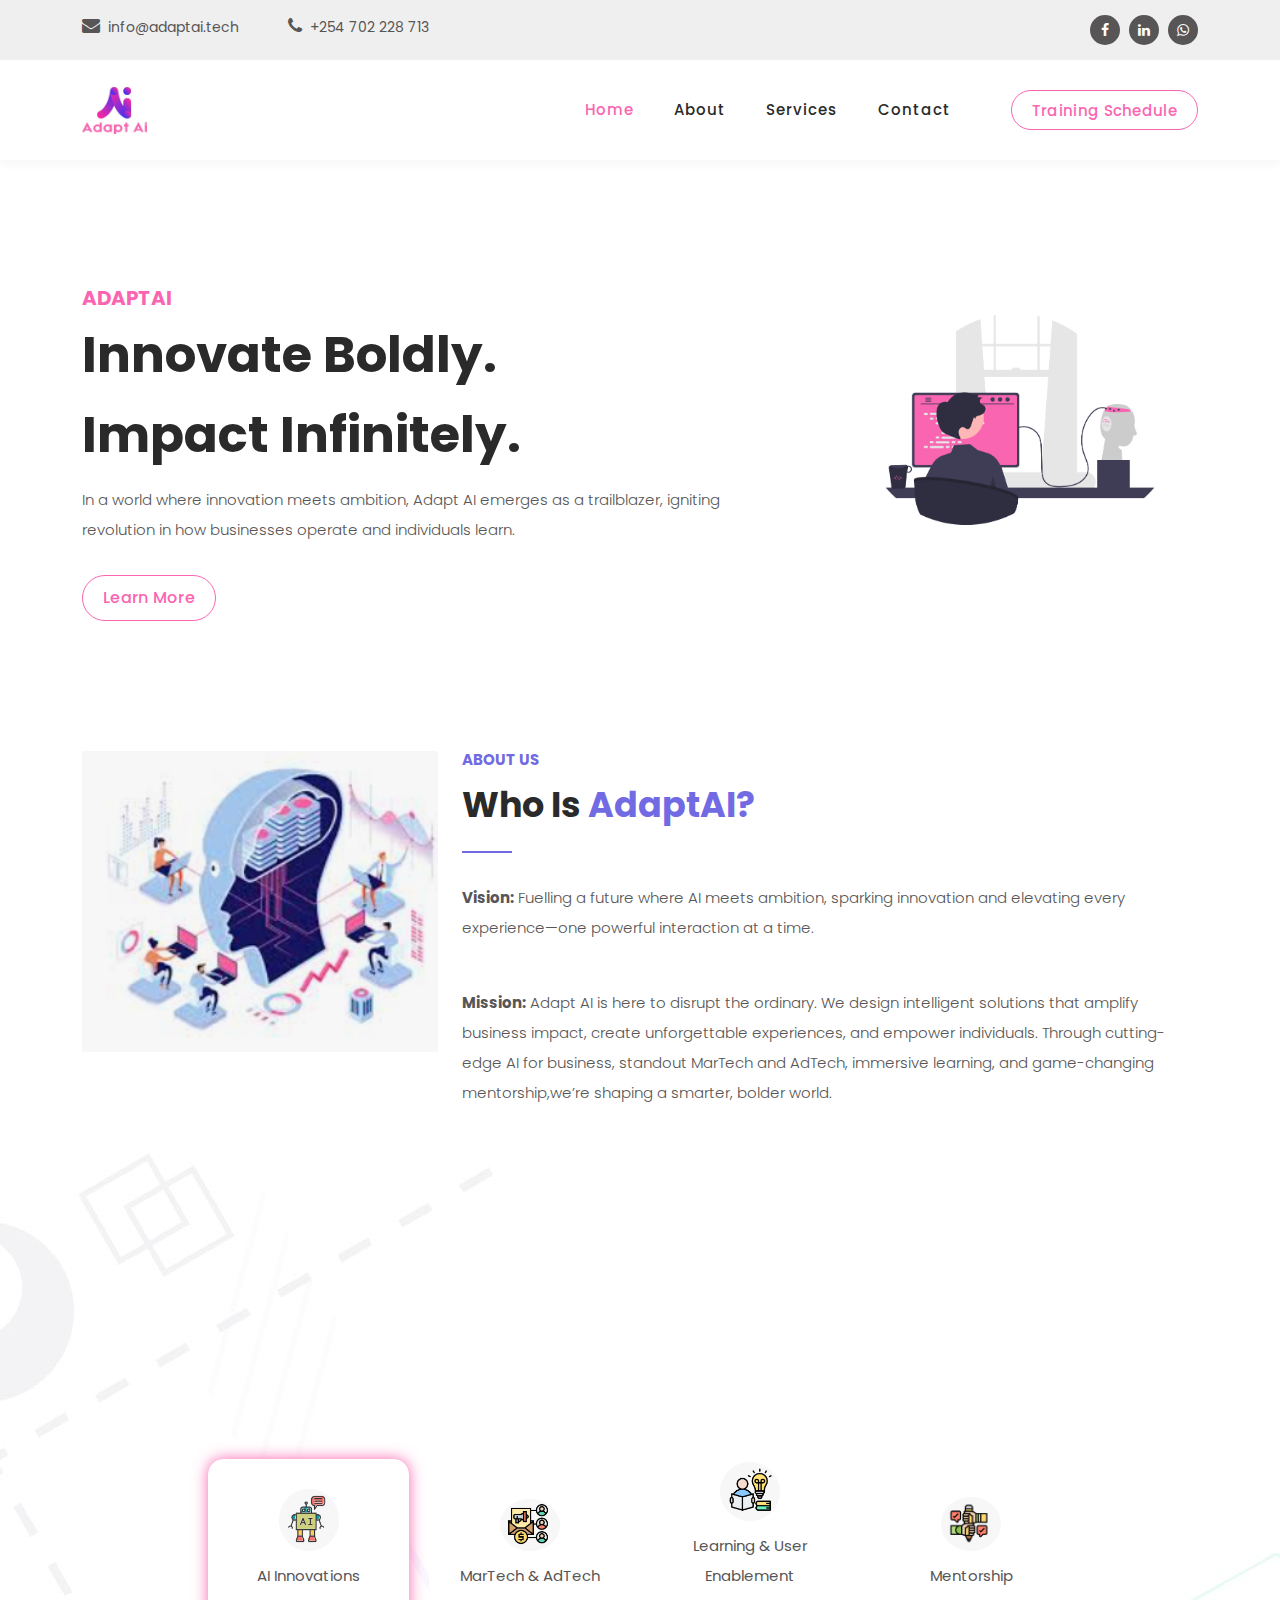
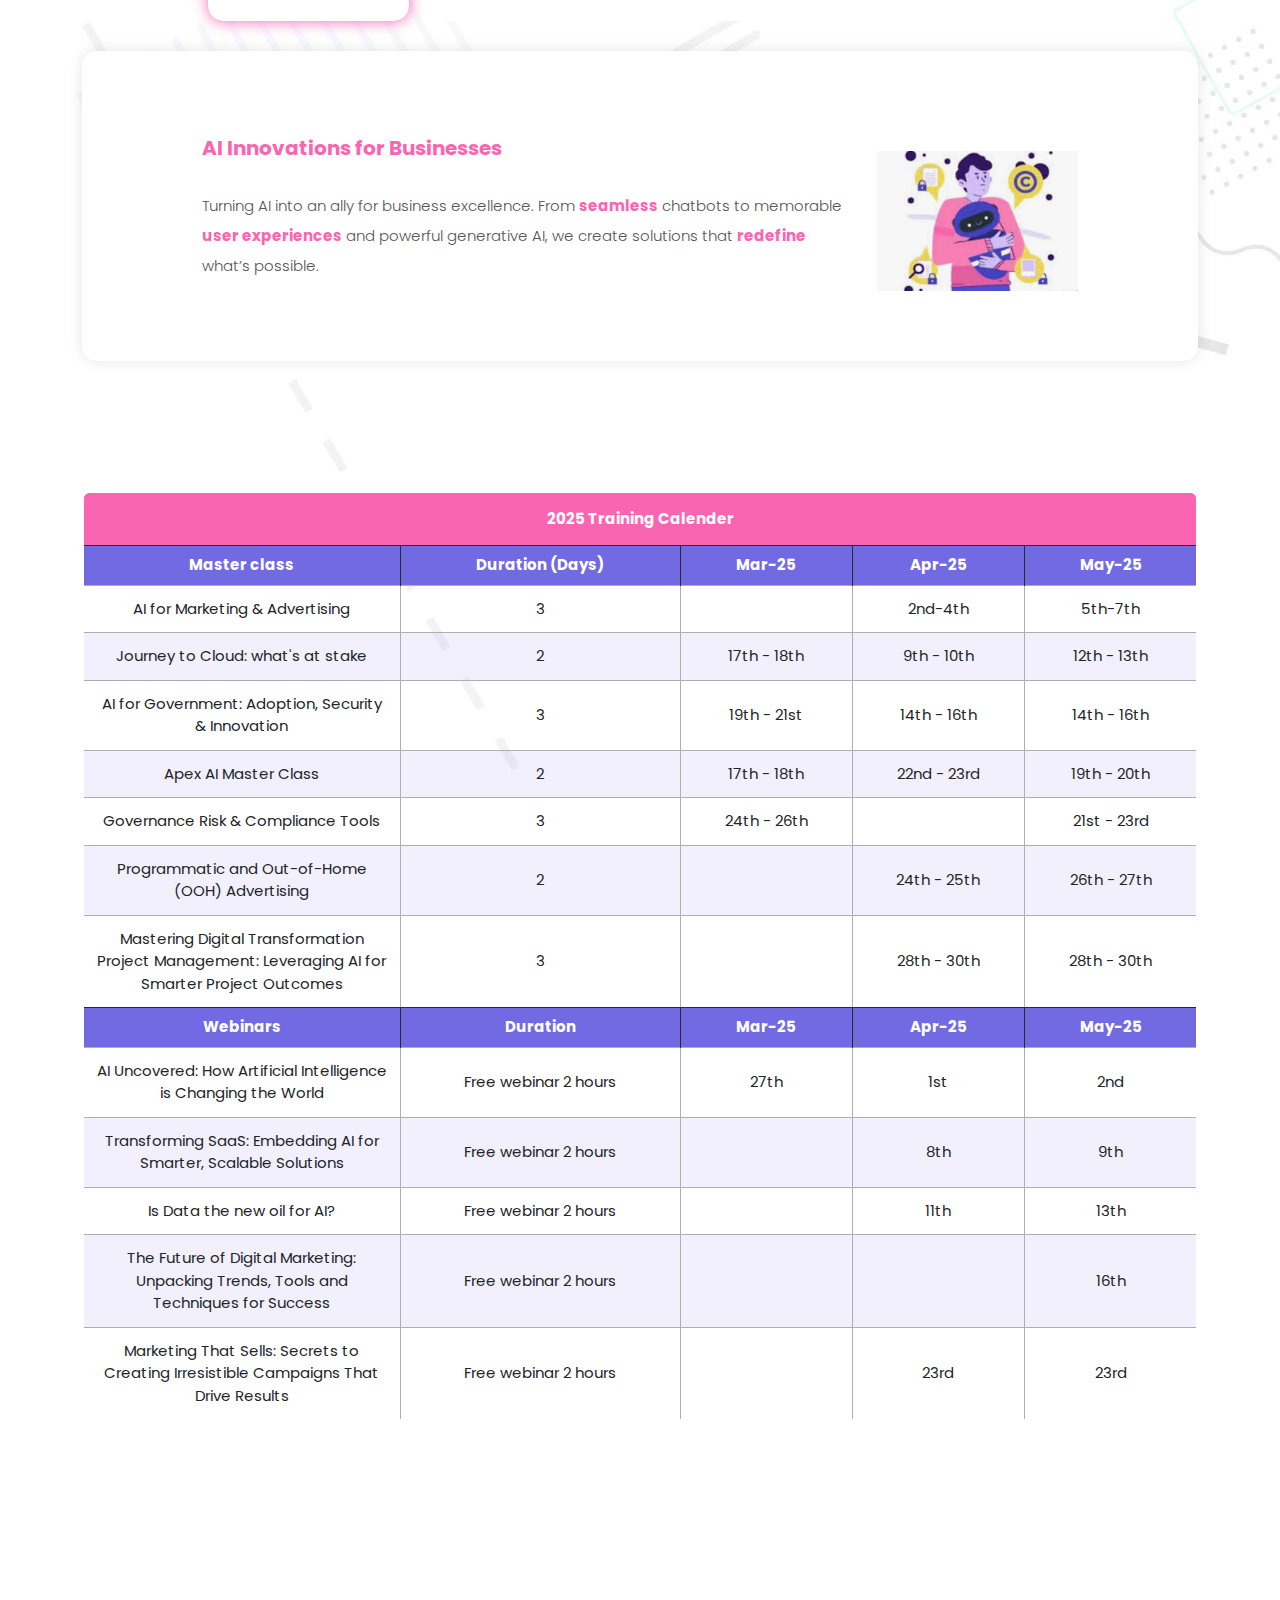
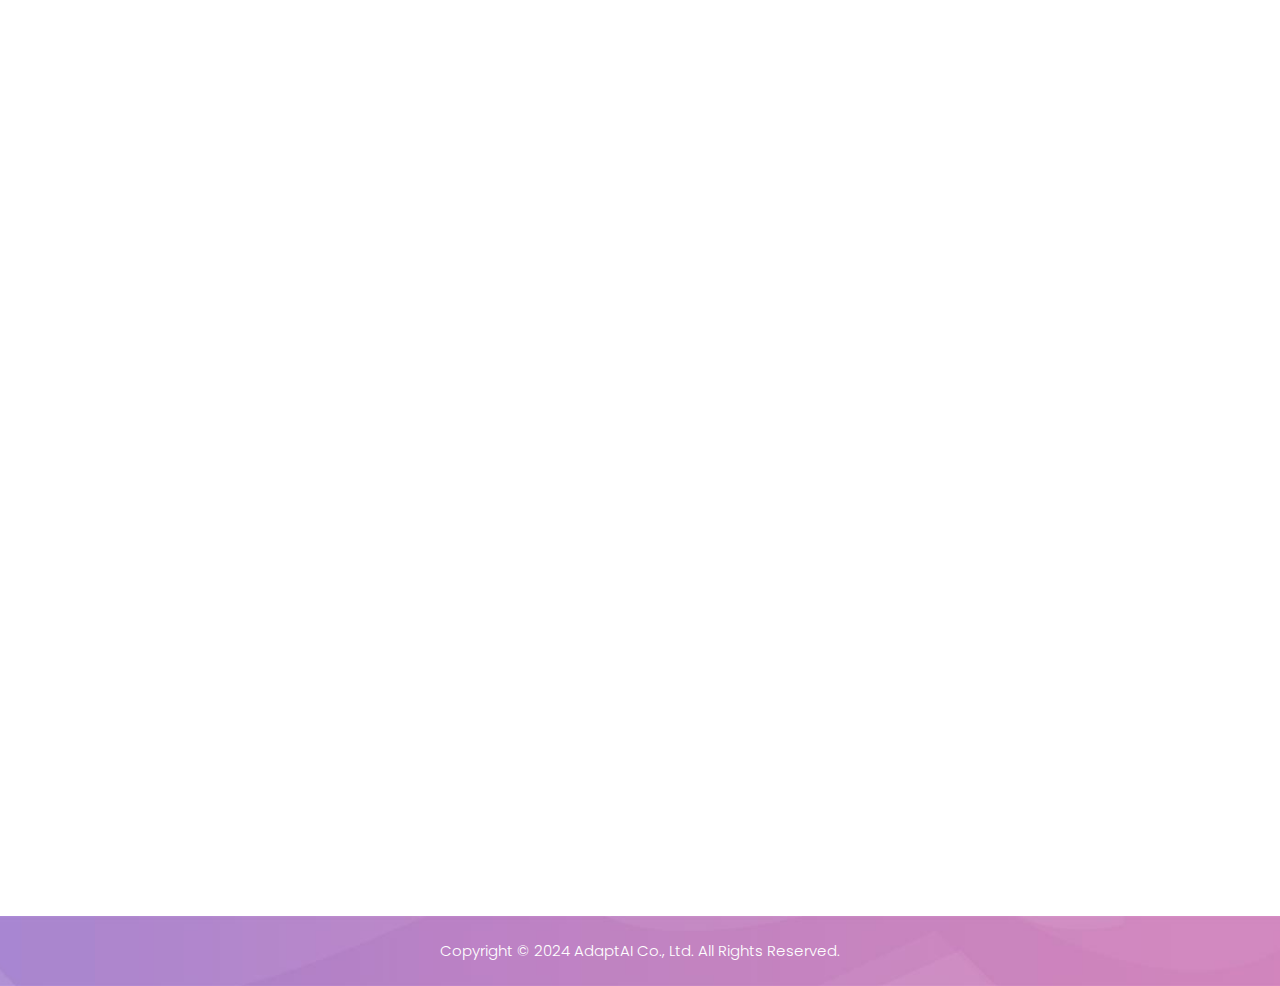
==== commit 871d3e5d: "Update contact details" ====
--- a/index.html
+++ b/index.html
@@ -53,13 +53,14 @@
         <div class="col-lg-8 col-sm-8 col-7">
           <ul class="info">
             <li><a href="#"><i class="fa fa-envelope"></i>info@adaptai.tech</a></li>
-            <li><a href="#"><i class="fa fa-phone"></i>+254 726 296744</a></li>
+            <li><a href="#"><i class="fa fa-phone"></i>+254 702 228 713</a></li>
           </ul>
         </div>
         <div class="col-lg-4 col-sm-4 col-5">
           <ul class="social-media">
             <li><a href=" https://web.facebook.com/profile.php?id=61571613915802"><i class="fa fa-facebook"></i></a></li>
             <li><a href="https://www.linkedin.com/company/106140076/admin/dashboard/"><i class="fa fa-linkedin"></i></a></li>
+            <li><a href="https://wa.me/+254702228713"><i class="fa fa-whatsapp"></i></a></li>
           </ul>
         </div>
       </div>
@@ -473,7 +474,7 @@
         <tr>
           <td>Transforming SaaS: Embedding AI for Smarter, Scalable Solutions</td>
           <td>Free webinar 2 hours</td>
-          <td>/td>
+          <td></td>
           <td>8th</td>
           <td>9th</td>
         </tr>
@@ -692,7 +693,7 @@
                       <div class="info-post">
                         <div class="icon">
                           <img src="assets/images/phone-icon.png" alt="">
-                          <a href="#">+254 726 296744</a>
+                          <a href="#">+254 702 228 713</a>
                         </div>
                       </div>
                     </div>
